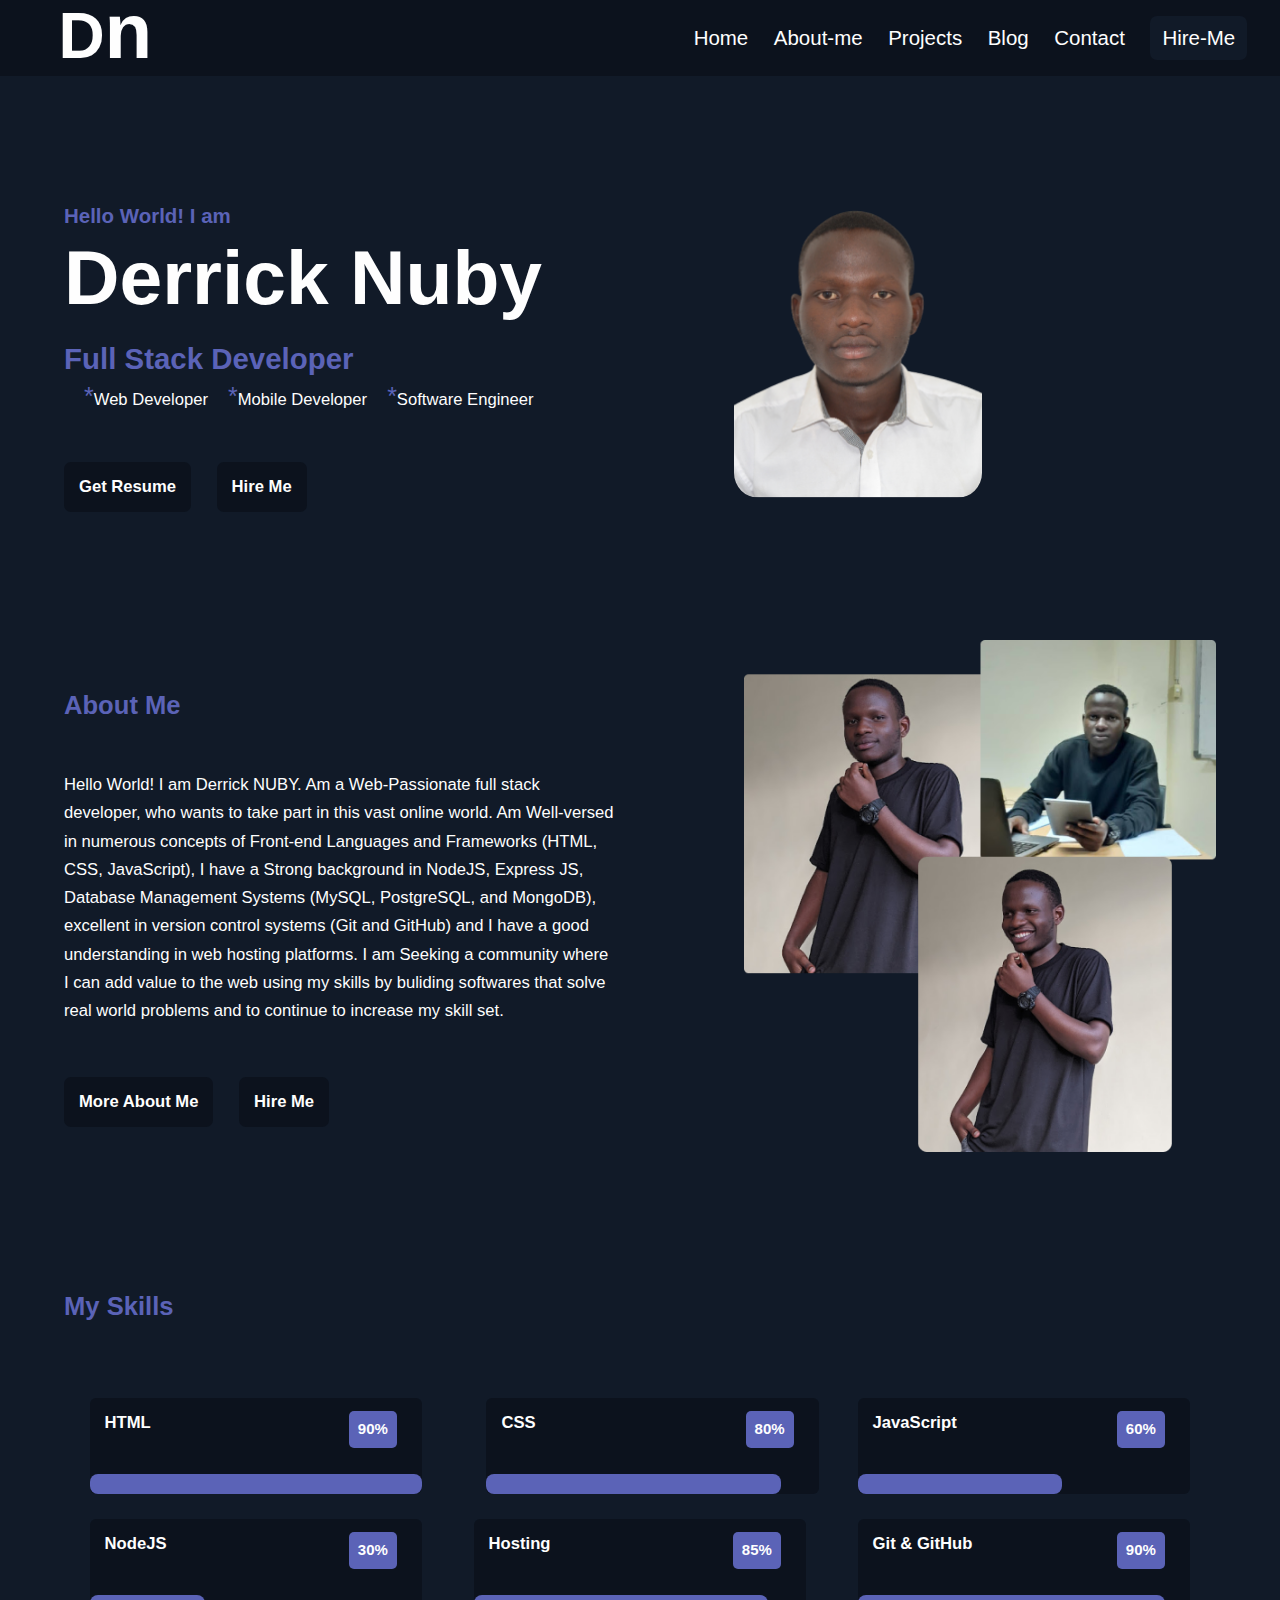
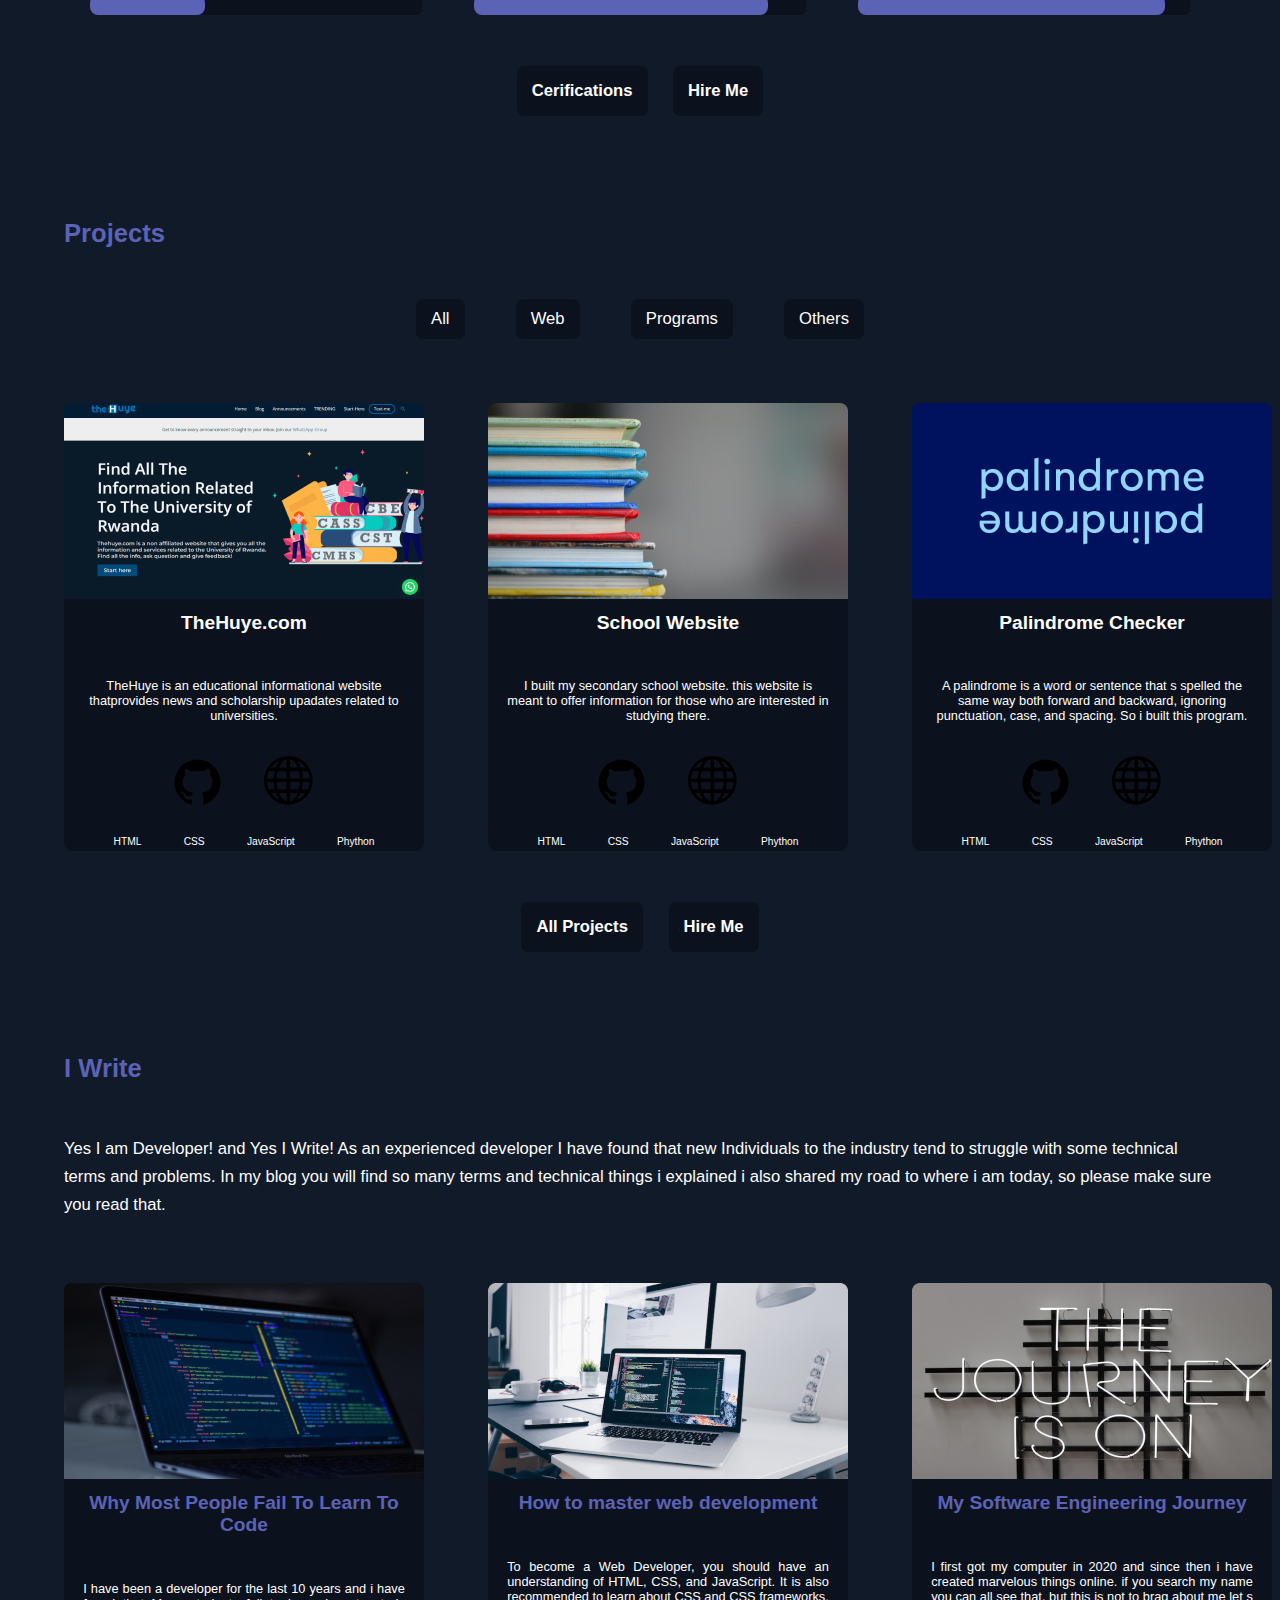
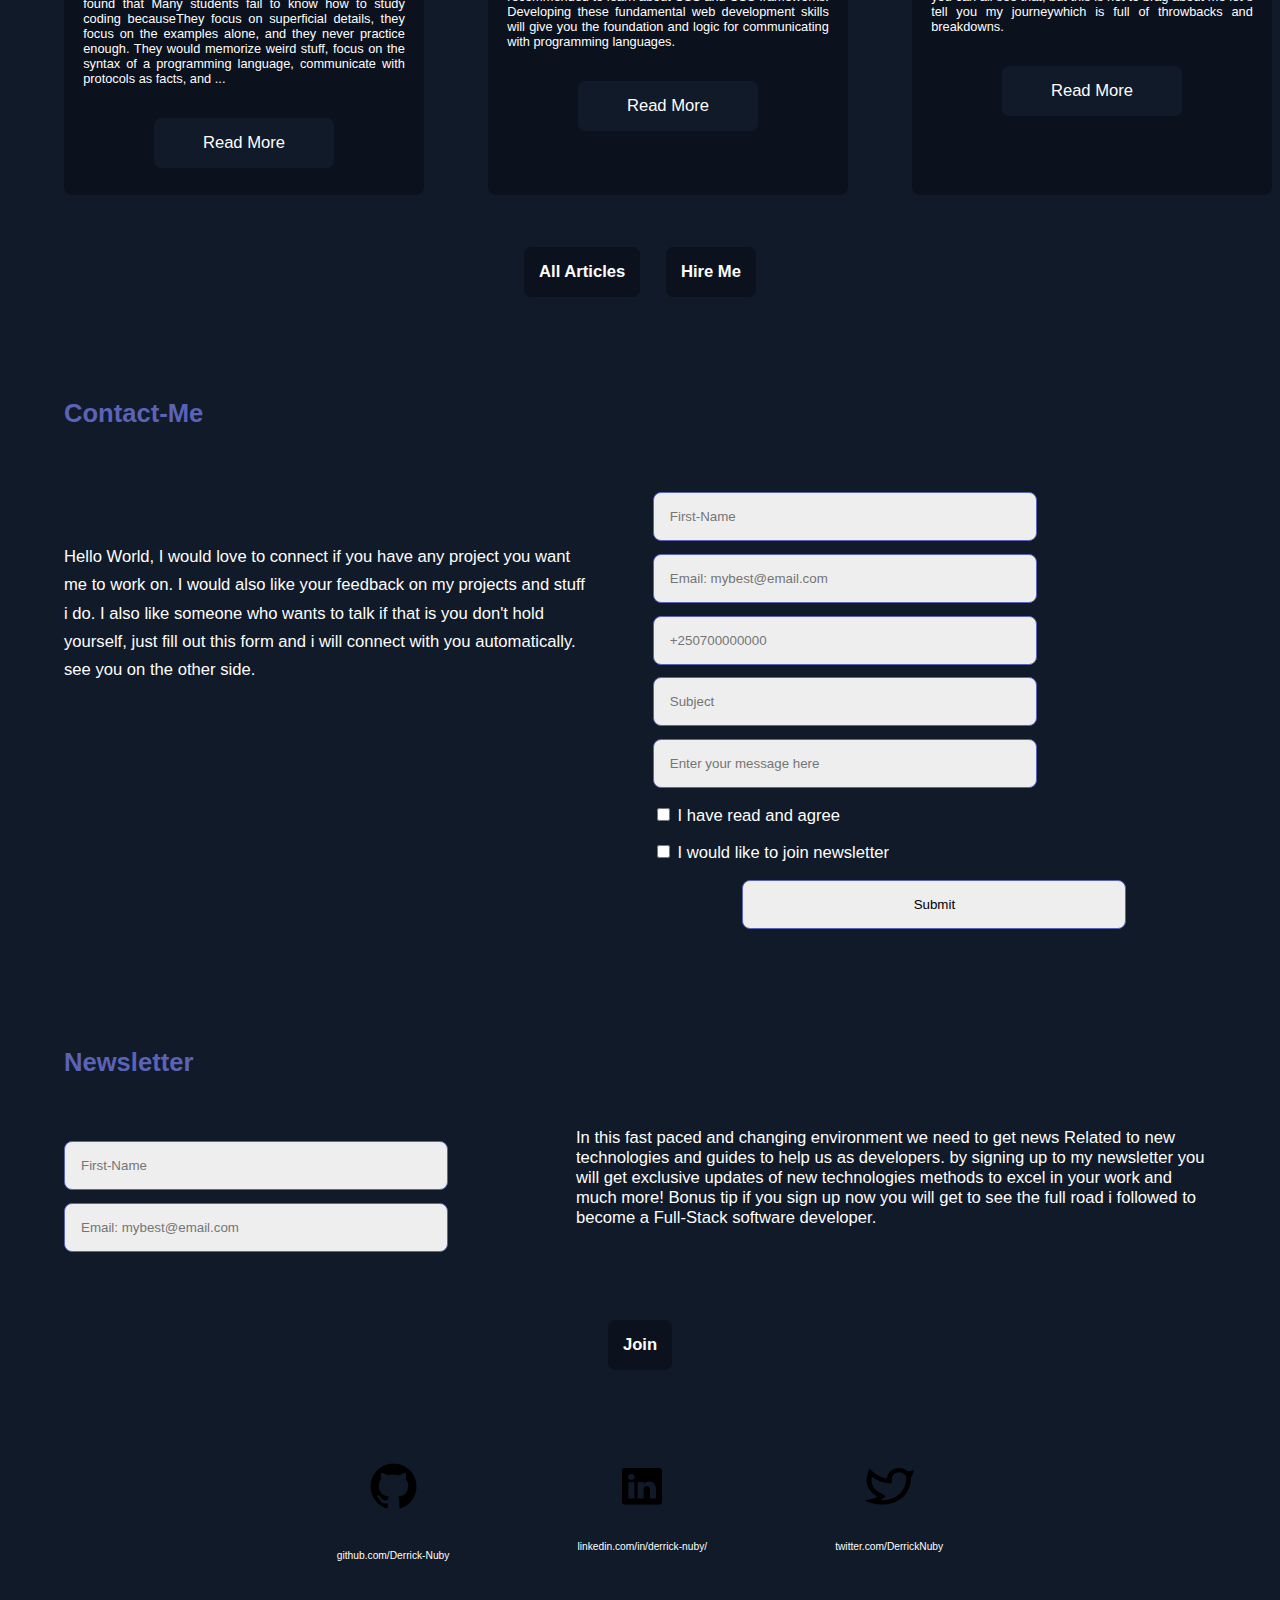
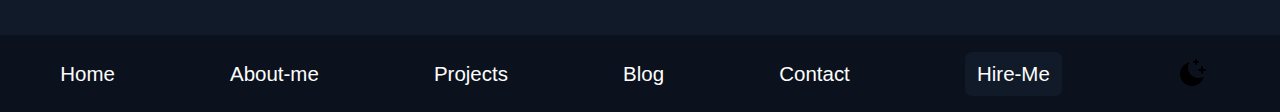
==== index.html @ 9839ddde "added and modified contact page" ====
<html lang="en">
<head>
    <meta charset="UTF-8">
    <meta http-equiv="X-UA-Compatible" content="IE=edge">
    <meta name="viewport" content="width=device-width, initial-scale=1.0">
    <title>Derrick Nuby IRADUKUNDA Full-Stack Engineer In Rwanda</title>
    <link rel="stylesheet" href="./style.css">
</head>
<body>
    <div class="header">
        <a href="./index.html">
        <div class="logo"> D<span id="n">n</span></div>
        </a>
        <div class="menu">
            <a href="./index.html">
                <div class="menu_item1"> Home </div>
            </a>
            <a href="./pages/about-me.html">
                <div class="menu_item2"> About-me </div>
            </a>
            <a href="./pages/projects.html">
                <div class="menu_item3"> Projects </div>
            </a>
            <a href="./pages/blog.html">
                <div class="menu_item4"> Blog </div>
            </a>
            <a href="./pages/contact.html">
                <div class="menu_item5"> Contact</div>
            </a>
            <a href="./pages/hire-me.html">
                <div class="menu_item6"> Hire-Me</div>
            </a>
        </div>
    </div>

    <div class="main">

        <div class="section1">
            <div class="left">
                <div class="hello"> Hello World! I am</div>
                <div class="name">Derrick Nuby</div>
                <div class="work">Full Stack Developer</div>
                <div class="tasks"><span>*</span>Web Developer<span>*</span>Mobile Developer<span>*</span>Software Engineer</div>
                <div class="btns">
                <a href="./pdf/IRADUKUNDA_DERRICK_RESUME.pdf" TARGET="_blank" rel="noreferrer noopener">
                <div class="button">Get Resume </div>
                </a>
                <div class="button"><a href="./pages/hire-me.html">Hire Me</a> </div>
                </div>

            </div>

            <div class="right">

                <img src="images/Derrick-Nuby-Picture.png" alt="Derrick's Photo">

            </div>
        </div>

        <div class="section2">
            <div class="left1">

                <div class="title">
                    About Me
                </div>

                <div class="normal_text">
                    Hello World! I am Derrick NUBY. Am a Web-Passionate full stack
                    developer, who wants to take part in this vast online world. Am
                    Well-versed in numerous concepts of Front-end Languages and
                    Frameworks (HTML, CSS, JavaScript), I have a Strong
                    background in NodeJS, Express JS, Database Management
                    Systems (MySQL, PostgreSQL, and MongoDB), excellent in
                    version control systems (Git and GitHub) and I have a good
                    understanding in web hosting platforms. I am Seeking a
                    community where I can add value to the web using my skills by
                    buliding softwares that solve real world problems and to
                    continue to increase my skill set.
                </div>

                <div class="btns">
                    <a href="./pages/about-me.html">
                    <div class="button">More About Me </div>
                    </a>
                    <div class="button"><a href="./pages/hire-me.html">Hire Me</a> </div>
                </div>

            </div>

            <div class="right1">

                <img src="./images/About-Me-Photos.png" alt="Derrick NUBY photos">

            </div>
        </div>

        <div class="section3">
            <div class="title">
                My Skills
            </div>
            <div class="all_skills">
                <div class="frow">

                <div class="inside html_skill">
                    <div class="skill ">
                        <div class="text">HTML</div>
                        <div class="percent">90%</div>
                        
                    </div>
                    <hr>
                </div>

                <div class= "inside css_skill">
                    <div class="skill">
                        <div class="text">CSS</div>
                        <div class="percent">80%</div>
                        
                    </div>
                    <hr>
                </div>

                <div class="inside JS_skill">
                    <div class="skill">
                        <div class="text">JavaScript</div>
                        <div class="percent">60%</div>
                        
                    </div>
                    <hr>
                </div>
                    
                </div>

                <div class="srow">
                    <div class="inside Node_skill">
                    <div class="skill">
                        <div class="text">NodeJS</div>
                        <div class="percent">30%</div>
                        
                    </div>
                    <hr>
                </div>

                <div class="inside hosting_skill">
                    <div class="skill">
                        <div class="text">Hosting</div>
                        <div class="percent">85%</div>
                        
                    </div>
                    <hr>
                </div>

                <div class="inside git_skills">
                    <div class="skill">
                        <div class="text">Git & GitHub</div>
                        <div class="percent">90%</div>
                        
                    </div>
                    <hr>
                </div>
                    
                </div>
            <div class="btns">
                    <div class="button">Cerifications</div>
                    <div class="button"><a href="./pages/hire-me.html">Hire Me</a></div>
            </div>
            </div>
        </div>

        <div class="section4">
            <div class="title">
                Projects
            </div>
            <div class="pclassifications">
                <div class="ptclassifications1 ptitem">All</div>
                <div class="ptclassifications2 ptitem">Web</div>
                <div class="ptclassifications3 ptitem">Programs</div>
                <div class="ptclassifications4 ptitem">Others</div>
            </div>

            <div class="all">
            <div class="proj1 project_descr">
                <div class="image">
                    <img src="./images/Thehuye-project-image.png" alt="why_most_people_fail_to_learn_coding">
                </div>
                <div class="title2">TheHuye.com</div>
                <p>TheHuye is an educational informational website thatprovides news and scholarship upadates related to universities.</p>
                <!-- <div class="btns2">
                    <div class="button2">Read More</div>
                </div> -->

                <div class="all_icons">
                    <div class="icon_image">
                        <a href="https://github.com/Derrick-Nuby" TARGET="_blank" rel="noreferrer noopener">
                        <img src="./images/mdi_github.png" alt=""></a>
                    </div>
                    <div class="icon_image">
                        <a href="https://thehuye.com" TARGET="_blank" rel="noreferrer noopener">
                        <img src="./images/dashicons_admin-site-alt3.png" alt=""></a>
                    </div>
                </div>

                <div class="small_text">
                    <div class="txt_">HTML</div>
                    <div class="txt_">CSS</div>
                    <div class="txt_">JavaScript</div>
                    <div class="txt_">Phython</div>
                </div>
            </div>
            <div class="proj2 project_descr">
                <div class="image">
                    <img src="./images/school-website-project-image.png" alt="how_to_master_web">
                </div>
                <div class="title2">School Website</div>
                <p>I built my secondary school website. this website is meant to offer information for those who are interested in studying there.</p>
                <!-- <div class="btns2">
                    <div class="button2">Read More</div>
                </div> -->

                <div class="all_icons">
                    <div class="icon_image">
                        <a href="https://github.com/Derrick-Nuby" TARGET="_blank" rel="noreferrer noopener">
                            <img src="./images/mdi_github.png" alt=""></a>
                    </div>
                    <div class="icon_image">
                        <a href="#" TARGET="_blank" rel="noreferrer noopener">
                        <img src="./images/dashicons_admin-site-alt3.png" alt=""></a>
                    </div>
                </div>

                <div class="small_text">
                    <div class="txt_">HTML</div>
                    <div class="txt_">CSS</div>
                    <div class="txt_">JavaScript</div>
                    <div class="txt_">Phython</div>
                </div>
            </div>
            <div class="proj3 project_descr">
                <div class="image">
                    <img src="./images/palindrome-checker-project-image.png" alt="images/my_software_eng_journey">
                </div>
                <div class="title2">Palindrome Checker</div>
                <p>A palindrome is a word or sentence that s spelled the same way both forward and backward, ignoring punctuation, case, and spacing. So i built this program.</p>
                <!-- <div class="btns2">
                    <div class="button2">Read More</div>
                </div> -->

                <div class="all_icons">
                    <div class="icon_image">
                        <a href="https://github.com/Derrick-Nuby" TARGET="_blank" rel="noreferrer noopener">
                            <img src="./images/mdi_github.png" alt=""></a>
                    </div>
                    <div class="icon_image">
                        <img src="./images/dashicons_admin-site-alt3.png" alt="">
                    </div>
                </div>

                <div class="small_text">
                    <div class="txt_">HTML</div>
                    <div class="txt_">CSS</div>
                    <div class="txt_">JavaScript</div>
                    <div class="txt_">Phython</div>
                </div>
            </div>
            
        </div>
        <div class="btns btncent">
            <a href="./pages/projects.html">
            <div class="button">All Projects</div>
            </a>
            <div class="button"><a href="./pages/hire-me.html">Hire Me</a> </div>
        </div>
        </div>

        <div class="section5">
            <div class="title"> I Write</div>
            <div class="normal_text">
                Yes I am Developer! and Yes I Write! As an experienced developer I have found that new Individuals to the industry tend to struggle with some technical terms and problems. In my blog you will find so many terms and technical things i explained i also shared my road to where i am today, so please make sure you read that.
            </div>

            <div class="all_blogs">
                <div class="blog1 blog_descr">
                    <div class="image">
                        <img src="./images/why_most_people_fail_to_learn_coding.png" alt="why_most_people_fail_to_learn_coding">
                    </div>
                    <div class="title3">Why Most People Fail To Learn To Code</div>
                    <p>I have been a developer for the last 10 years and i have found that Many students fail to know how to study coding becauseThey focus on superficial details, they focus on the examples alone, and they never practice enough. They would memorize weird stuff, focus on the syntax of a programming language, communicate with protocols as facts, and ...</p>
                    <div class="btns2">
                        <div class="button2">Read More</div>
                    </div>
                     
                </div>
                <div class="blog2 blog_descr">
                    <div class="image">
                        <img src="./images/how_to_master_web.png" alt="how_to_master_web">
                    </div>
                    <div class="title3">How to master web development</div>
                    <p>To become a Web Developer, you should have an understanding of HTML, CSS, and JavaScript. It is also recommended to learn about CSS and CSS frameworks. Developing these fundamental web development skills will give you the foundation and logic for communicating with programming languages.</p>
                    <div class="btns2">
                        <div class="button2">Read More</div>
                    </div>
                </div>
                <div class="blog3 blog_descr">
                    <div class="image">
                        <img src="./images/my_software_eng_journey.png" alt="images/my_software_eng_journey">
                    </div>
                    <div class="title3">My Software Engineering Journey</div>
                    <p>I first got my computer in 2020 and since then i have created marvelous things online. if you search my name you can all see that, but this is not to brag about me let s tell you my journeywhich is full of throwbacks and breakdowns.</p>
                    <div class="btns2">
                        <div class="button2">Read More</div>
                    </div>
                </div>
        </div>

        <div class="btns btncent">
            <a href="./pages/blog.html">
            <div class="button">All Articles</div>
            </a>
            <div class="button"><a href="./pages/hire-me.html">Hire Me</a> </div>
        </div>

        </div>
        <div class="section6">
            <div class="title">
                Contact-Me
            </div>

            <div class="sec6">

                <div class="left6">

                    <div class="normal_text but_down">
                        Hello World, I would love to connect if you have any project you want me to work on. I would also like your feedback on my projects and stuff i do. I also like someone who wants to talk if that is you don't hold yourself, just fill out this form and i will connect with you automatically.
                        see you on the other side.
                    </div>

                </div>
                
                <div class="right6">
                    <div class="form2">
                        <form action="" class="this_form">
                            <input type="text" class="ftem" placeholder="First-Name">
                            <input type="email" class="ftem" placeholder="Email: mybest@email.com">
                            <input type="number" class="ftem" placeholder="+250700000000">
                            <input type="text" class="ftem" placeholder="Subject">
                            <input type="text" class="ftem text_feed" placeholder="Enter your message here">
                            <p><input type="checkbox" class="fltem"> I have read and agree</p>
                            <p><input type="checkbox" name="" class="fltem"> I would like to join newsletter</p>
                            <input type="submit" class="sub_butt button2">
                        </form>
                    </div>

                </div>
            </div>
        </div>

        <div class="section7">
            <div class="title">
                Newsletter
            </div>

            <div class="sec7flex">
                <div class="left7">

                    <div class="form2">
                        <form action="" class="this_form">
                            <input type="text" class="ftem" placeholder="First-Name">
                            <input type="email" class="ftem" placeholder="Email: mybest@email.com">
                        </form>
                    </div>

                </div>

                <div class="right7">
                    <div class="normal">
                        In this fast paced and changing environment we need to get news Related to new technologies and guides to help us as developers. by signing up to my newsletter you will get exclusive updates of new technologies methods to excel in your work and much more! Bonus tip if you sign up now you will get to see the full road i followed to become a Full-Stack software developer.
                    </div>
                </div>
                </div>
            <div class="btns btncent">
                    <div class="button">Join</div>
            </div>
        </div>

        <div class="section8">
            <div class="follow_me">
                <div class="follow_1 par">
                    <a href="https://github.com/Derrick-Nuby" TARGET="_blank" rel="noreferrer noopener">
                    <img src="./images/mdi_github.png" alt="">
                    <p class="small_text">github.com/Derrick-Nuby</p>
                    </a>
                </div>
                <div class="follow_2 par">
                    <a href="https://www.linkedin.com/in/derrick-nuby" TARGET="_blank" rel="noreferrer noopener">
                    <img src="./images/Vector.png" alt="">
                    <p class="small_text">linkedin.com/in/derrick-nuby/</p>
                </a>
                </div>
                <div class="follow_3 par">
                    <a href="https://twitter.com/derricknuby" TARGET="_blank" rel="noreferrer noopener">
                    <img src="./images/Vector (1).png" alt="">
                    <p class="small_text">twitter.com/DerrickNuby</p>
                    </a>
                </div>
            </div>

        </div>
        
    <div class="footer">
        <div class="footer_sec">
            <div class="fmenu">
                <a href="./index.html">
                    <div class="menu_item1"> Home </div>
                </a>
                <a href="./pages/about-me.html">
                    <div class="menu_item2"> About-me </div>
                </a>
                <a href="./pages/projects.html">
                    <div class="menu_item3"> Projects </div>
                </a>
                <a href="./pages/blog.html">
                    <div class="menu_item4"> Blog </div>
                </a>
                <a href="./pages/contact.html">
                    <div class="menu_item5"> Contact</div>
                </a>
                <a href="./pages/hire-me.html">
                    <div class="menu_item6"> Hire-Me</div>
                </a>
                <img src="./images/icons8-moon-and-stars-30.png" alt="" id="icon">
            </div>
        </div>
    </div>
</body>
<script src="app.js"></script>
</html>
---- style.css ----
:root {
	--bgcolor: #111A28;
	--1bgcolor: #0C121D;
    --bheader: #5B63B7;
    --textcolor: #fefefe;
    --formbgcolor: #eeeeee; 
}

@import url('https://fonts.googleapis.com/css2?family=Inter:wght@200;300;400;500;600;700;800;900&display=swap');

body{
    padding: 0px;
    margin: 0px;
    background-color: var(--bgcolor);
    box-sizing: border-box;
    color: var(--textcolor);
    font-size: 1.3vw;
    font-family: 'Inter', sans-serif;
}
/* universal */

a {
    text-decoration: none;
    color: var(--textcolor);
}

.section1, .section2 {
    padding: 5vw 5vw;
    display: flex;
    flex-direction: row;
    gap: 5vw;
}

.section3, .section4, .section5, .section6, .section7 {
    padding: 2vw 5vw;
}

.title {
    color: var(--bheader);
    font-size: 2vw;
    font-weight: 700;
    padding: 4vw 0vw;
}

.btns {
    display: flex;
    flex-direction: row;
    gap: 2vw;
    padding-top: 4vw;
    align-items: center;
}

/* end of universal */

.header {
    background-color: var(--1bgcolor);
    display: flex;
    flex-direction: row;
    justify-content: space-between;
    height: 5.9vw;
    align-items: center;
    padding: 0px 20px;
}

.normal_text {
    line-height: 1.7;
}




.menu {
    display: flex;
    flex-direction: row;
    gap: 2vw;
    font-size: 1.6vw;
    align-items: center;
    padding-right: 1vw;

}


.menu_item1:hover, .menu_item2:hover, .menu_item3:hover, .menu_item4:hover, .menu_item5:hover {
    cursor: pointer;
    font-size: 1.7vw;
    color: var(--bheader);
    transition: 800ms;
}

.menu_item6 {
    background-color: var(--bgcolor);
    padding: 10px 12px;
    border-radius: 7px;
    cursor: pointer;
    
    
}

.menu_item6:hover {
    background-color: var(--bheader);
    color: var(--1bgcolor);
    font-size: 1.7vw;
    transition: 500ms;
}

.logo {
    font-size: 5vw;
    font-weight: 900;
    align-items: center;
    padding-bottom: 1vw;
    padding-left: 3vw;
}

.logo:hover {
    color: var(--bheader);
    cursor: pointer;
    transition: 500ms;
}
.logo > span {
    font-size: 6.1vw;
    align-items: center;
}

/* end of menu */


.left {
    padding-top: 5vw;
}

.hello {
    color: var(--bheader);
    font-weight: 600;
    font-size: 1.6vw;
    padding-bottom: 5px;
}

.name {
    font-size: 6vw;
    font-weight: 800;
}

.work {
    color: var(--bheader);
    font-size: 2.3vw;
    font-weight: 800;
    padding-bottom: 6px;
    padding-top: 20px;
}

.tasks {
    font-weight: 500;
}

.tasks > span {
    color: var(--bheader);
    font-size: 25px;
    padding-left: 20px;
}

.button {
        background-color: var(--1bgcolor);
        padding: 15px 15px;
        border-radius: 7px;
        cursor: pointer;
        font-weight: 600;
}

.button:hover {
    background-color: var(--bheader);
    color: var(--1bgcolor);
    font-size: 1.4vw;
    transition: 500ms;
}

/* .right {

} */
.right > img {
    height: 25vw;
    margin-left: 10vw;
    margin-top: 3vw;
    border-radius: 25px;
}

/* Section 2 */

.section2 {
    padding: 5vw 5vw;
    gap: 10vw;
    
}

.right1 > img {
    height: 40vw;
}



.all_skills {
    display: flex;
    flex-direction: column;
    align-items: center;
    font-weight: 700;
}

.frow {
    display: flex;
    flex-direction: row;
    gap: 3vw;
    padding-top: 2vw;
}

.srow {
    display: flex;
    flex-direction: row;
    gap: 4vw;
    padding-top: 2vw;
}
.inside {
    background-color: var(--1bgcolor);
    width: 26vw;
 /* height: 6vw;    */
    border-radius: 6px;
    padding-bottom: 0px;

}
.skill {
    display: flex;
    justify-content: space-between;
    padding-right: 2vw;
    padding-bottom: 0px;
}

.text {
    padding: 15px;
}

.percent {
    border-radius: 5px;
    padding: 0.7vw;
    margin-top: 1vw;
    /* padding-top: 0.7vw;
    padding-left: 0.7vw;
    padding-right: 0.7vw;
    padding-bottom: 0.7vw; */
    background-color: var(--bheader);
    font-size: 15;
}

.inside > hr {
    border: 10px solid var(--bheader);
    border-radius: 8px;
    margin-top: 2vw;
    margin-bottom: 0vw;
}

.html_skill, .git_skills > hr {
    margin-right: 2vw;
}

.css_skill > hr {
    margin-right: 3vw;
}

.JS_skill > hr {
    margin-right: 10vw;
}

.Node_skill > hr {
    margin-right: 17vw;
}

.hosting_skill > hr {
    margin-right: 3vw;
}

.pclassifications {
    display: flex;
    flex-direction: row;
    gap: 4vw;
    justify-content: center;
}

.ptitem {
    background-color: var(--1bgcolor);
    padding: 10px 15px;
    border-radius: 7px;
    cursor: pointer;
}

.project_descr {
    background-color: var(--1bgcolor);
    height: 35vw;
    align-items: center;
    border-radius: 8px;
}

.all {
    display: flex;
    gap: 5vw;
    padding-top: 5vw;
}



.title2 {
    font-weight: 700;
    text-align: center;
    font-size: 1.5vw;
    padding: 1vw;
}

.project_descr > p {
    padding: 1.5vw;
    text-align: center;
    font-size: 1vw;
}

.button2 {
    background-color: var(--bgcolor);
    padding: 15px 15px;
    border-radius: 7px;
    cursor: pointer;
    font-weight: 400;
    /* margin: 0vw 7vw; */
    margin-left: 7vw;
    margin-right: 7vw;
    margin-bottom: 0vw;
    text-align: center;
}

.button2:hover {
    background-color: var(--bheader);
    color: var(--1bgcolor);
    font-size: 1.35vw;
    transition: 500ms;
}

.btncent {
    justify-content: center;
}

.all_icons {
    display: flex;
    align-items: center;
    justify-content: center;
    gap: 3vw;
}

.small_text {
    display: flex;
    gap: 3.3vw;
    padding-top: 2vw;
    justify-content: center;
    font-size: 0.8vw;
}
.all_blogs {
    display: flex;
    gap: 5vw;
    padding-top: 5vw;
}

.blog_descr {
    background-color: var(--1bgcolor);
    height: 40vw;
    align-items: center;
    border-radius: 8px;
}


.title3 {
    font-weight: 700;
    text-align: center;
    font-size: 1.5vw;
    padding: 1vw;
    color: var(--bheader);
}

.blog_descr > p {
    padding: 1.5vw;
    text-align: justify;
    font-size: 1vw;
}

.sec6 {
    display: flex;
    gap: 5vw;
}

/* .this_form {
    display: flex;
    flex-direction: column;
    align-items: flex-start;
} */

.left6 {
    width: 50%;
}

/* .ftem {
    padding-top: 3vw;
} */

.this_form > input {
    display: block;
    /* width: 100%; */
    padding: 1rem;
    width: 30vw;
    /* box-sizing: border-box; */
    border-radius: 8px;
    border: 1px solid var(--bheader);
    outline: none;
    background: var(--formbgcolor);
    align-items: flex-start;
    margin-top: 1vw;
}


.this_form > .fltem {
    float: inline-start;
    
}

.sub_butt {
    width: 2vw;
}

.but_down {
    padding-top: 5vw;
}

.sec7flex {
    display: flex;
    gap: 10vw;
}

.follow_me {
    display: flex;
    gap: 10vw;
    justify-content: center;
    align-items: center;
    padding-top: 5vw;
}

.small_text {
    font-weight: 100;
}

.par {
    text-align: center;
}

.sides:hover {
    background-color: var(--bheader);
    color: var(--1bgcolor);
    font-size: 1.4vw;
    transition: 500ms;
    cursor: pointer;
}

.sides {
    background-color: var(--1bgcolor);
    padding: 3vw;
    margin-top: 2vw;
    border-radius: 0px 6px 6px 0px;
    font-size: 1.7vw;
}

.sidebar {
    width: 20%;
}

.bigpart {
    background-color: var(--1bgcolor);
    border-radius: 5px;
    padding: 3px;
}

.container {
    display: flex;
    gap: 5vw;
    padding-top: 5vw;
    padding-bottom: 10vw;
    padding-right: 5vw;
}

.footer_sec {
    background-color: var(--1bgcolor);
    display: flex;
    flex-direction: row;
    justify-content: center;
    margin-top: 5vw;
    height: 6vw;
    align-items: center;
    /* padding: 0px 20px; */
}

.fmenu_item6 {
    background-color: var(--bgcolor);
    padding: 10px 12px;
    border-radius: 7px;
    cursor: pointer;
    
    
}

.menu_item6:hover {
    background-color: var(--bheader);
    color: var(--1bgcolor);
    font-size: 1.7vw;
    transition: 500ms;
}

.fmenu {
    display: flex;
    flex-direction: row;
    gap: 9vw;
    font-size: 1.6vw;
    align-items: center;
    justify-items: center;
    padding-right: 1vw;

}

#icon {
    width: 30px;
    cursor: pointer;
}

.container {
    width: 50%;
    height: 20vw;
    margin-left: auto;
    margin-right: auto;
    background-color: var(--1bgcolor);
}

.container .form2 {
    margin-left: auto;
    margin-right: auto;
    width: 600px;
}
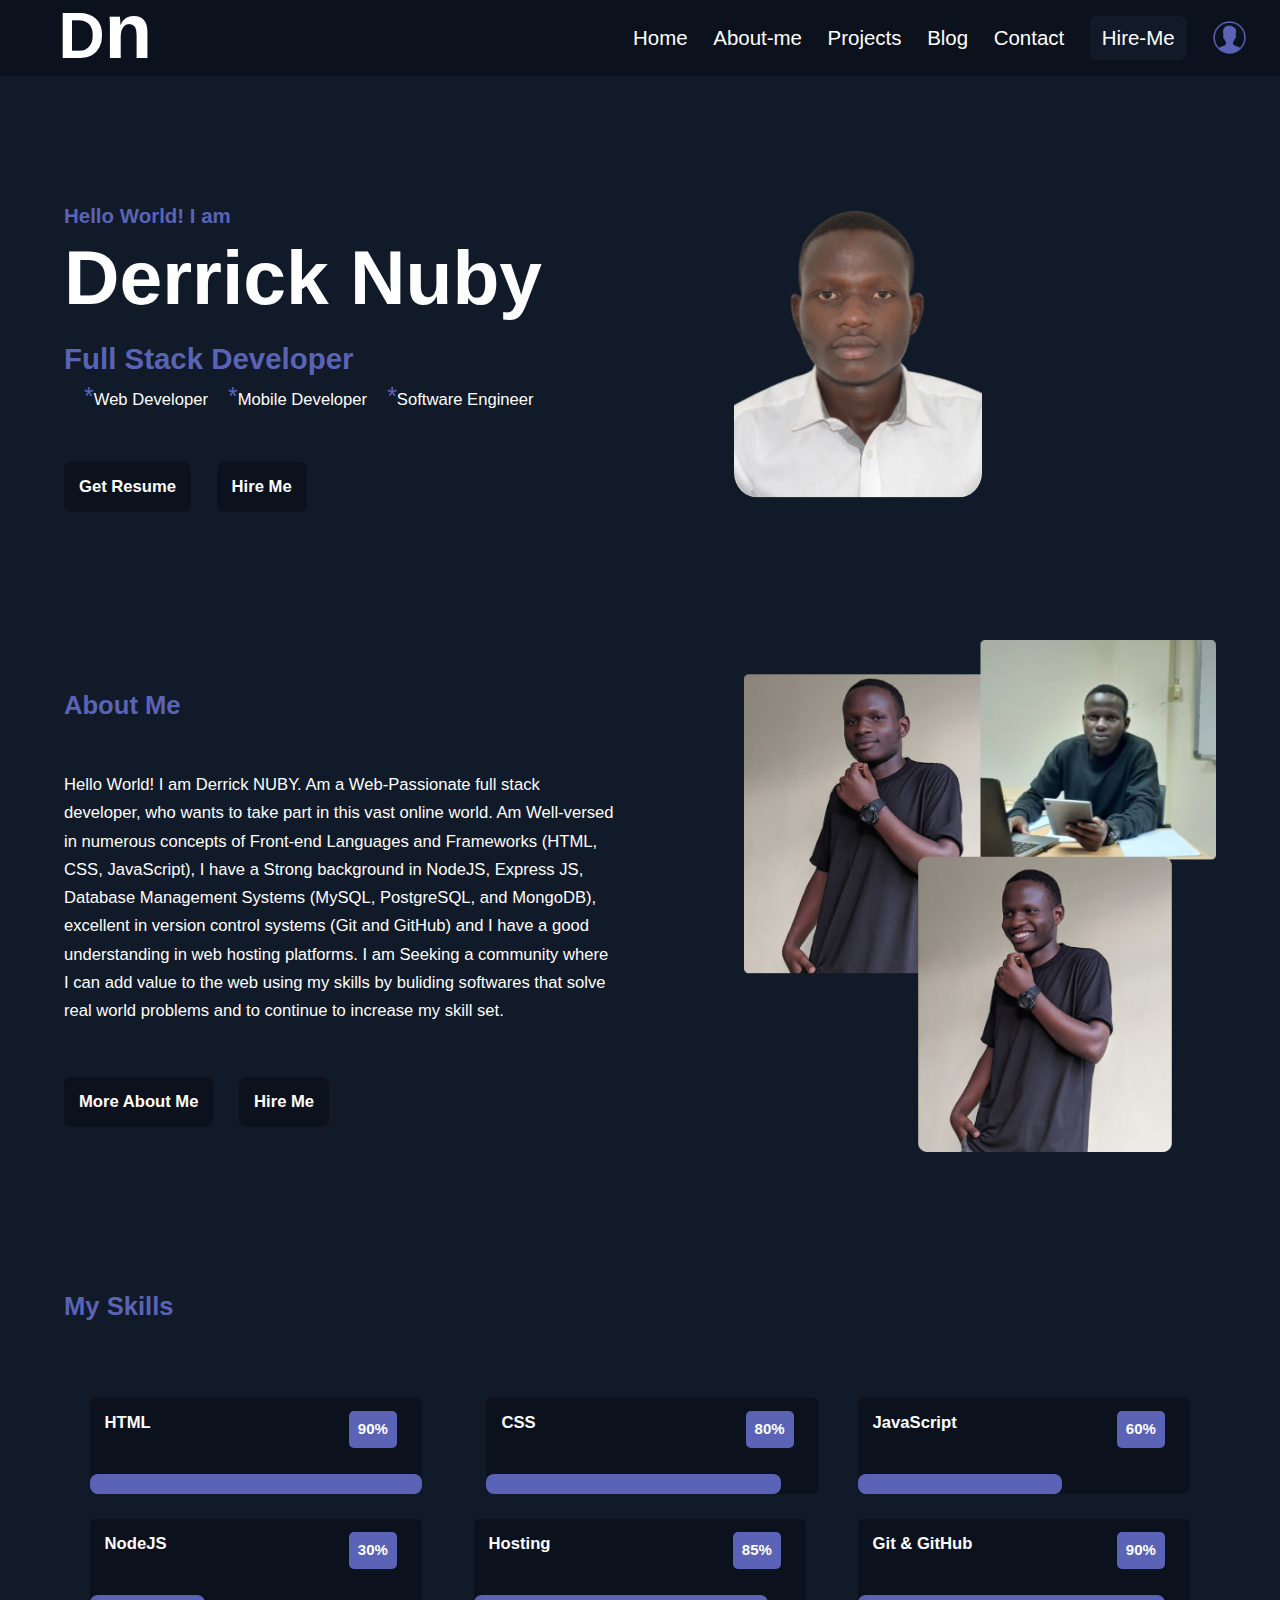
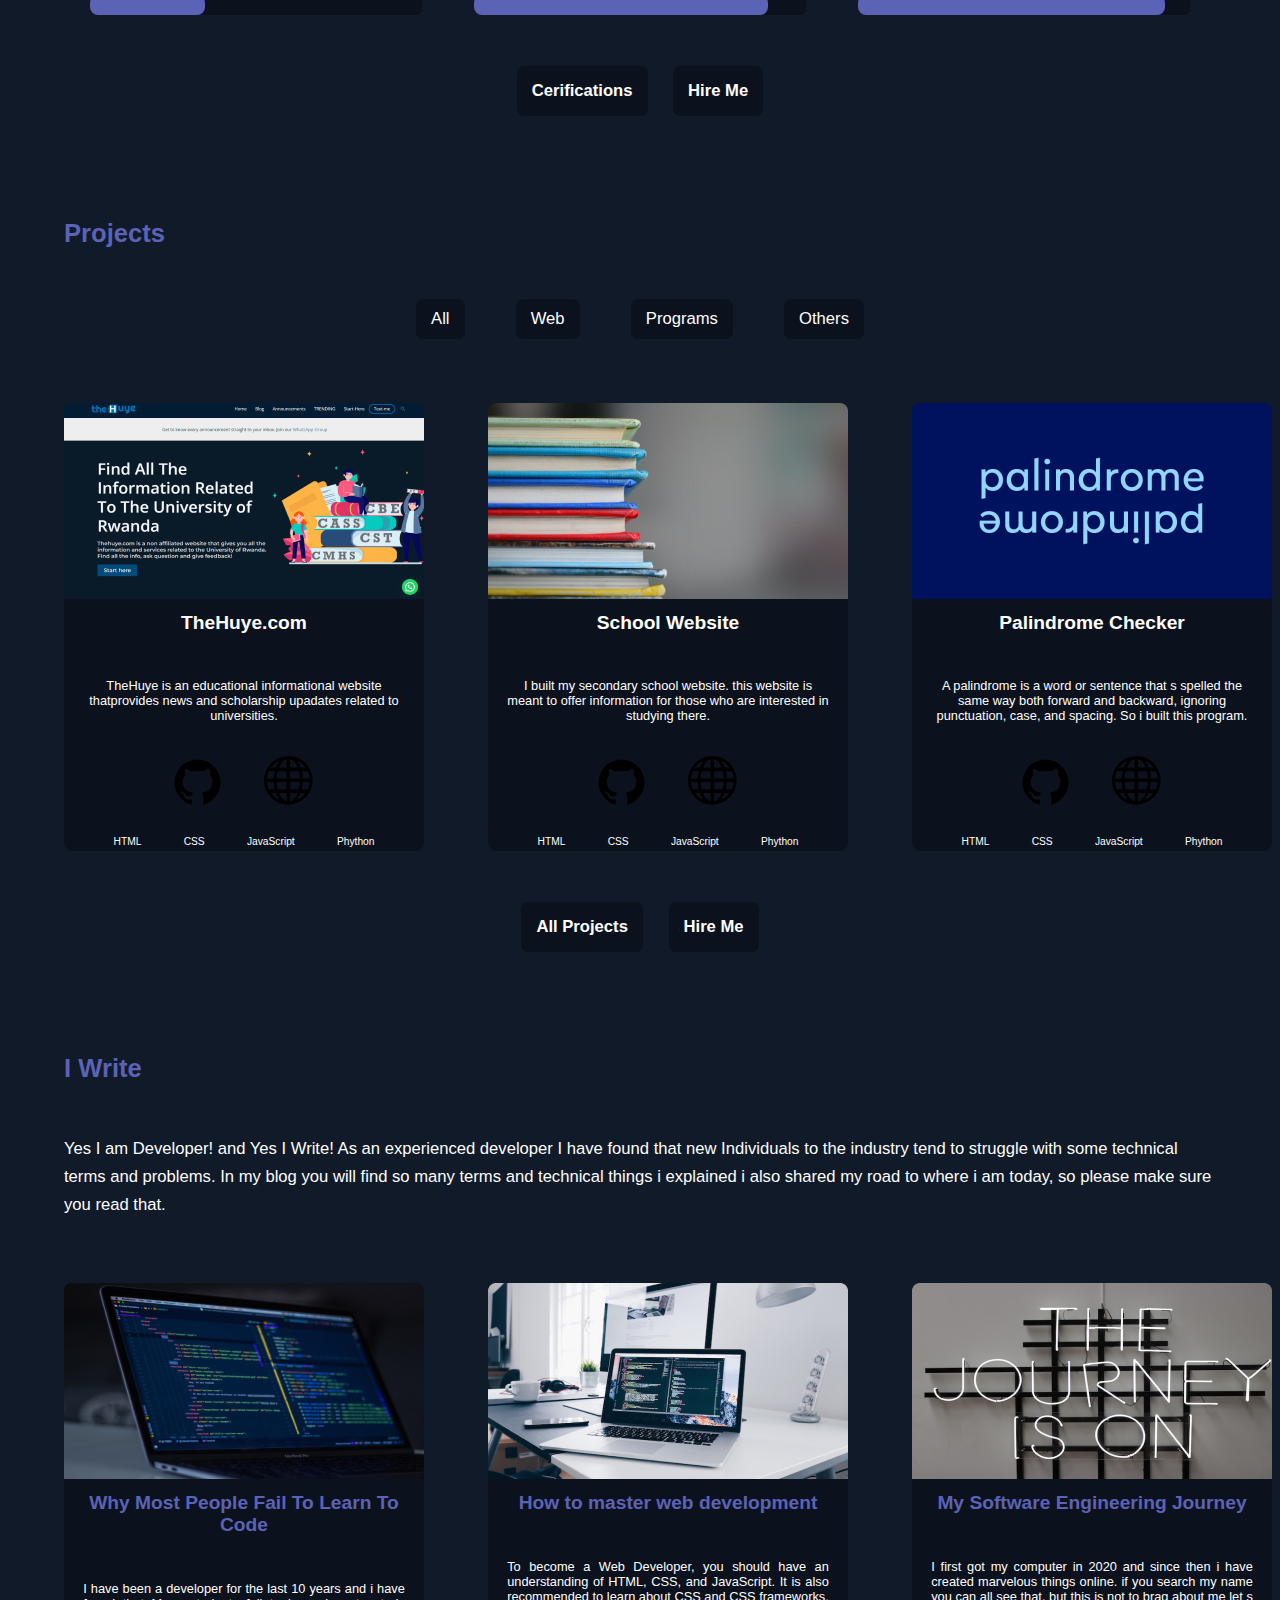
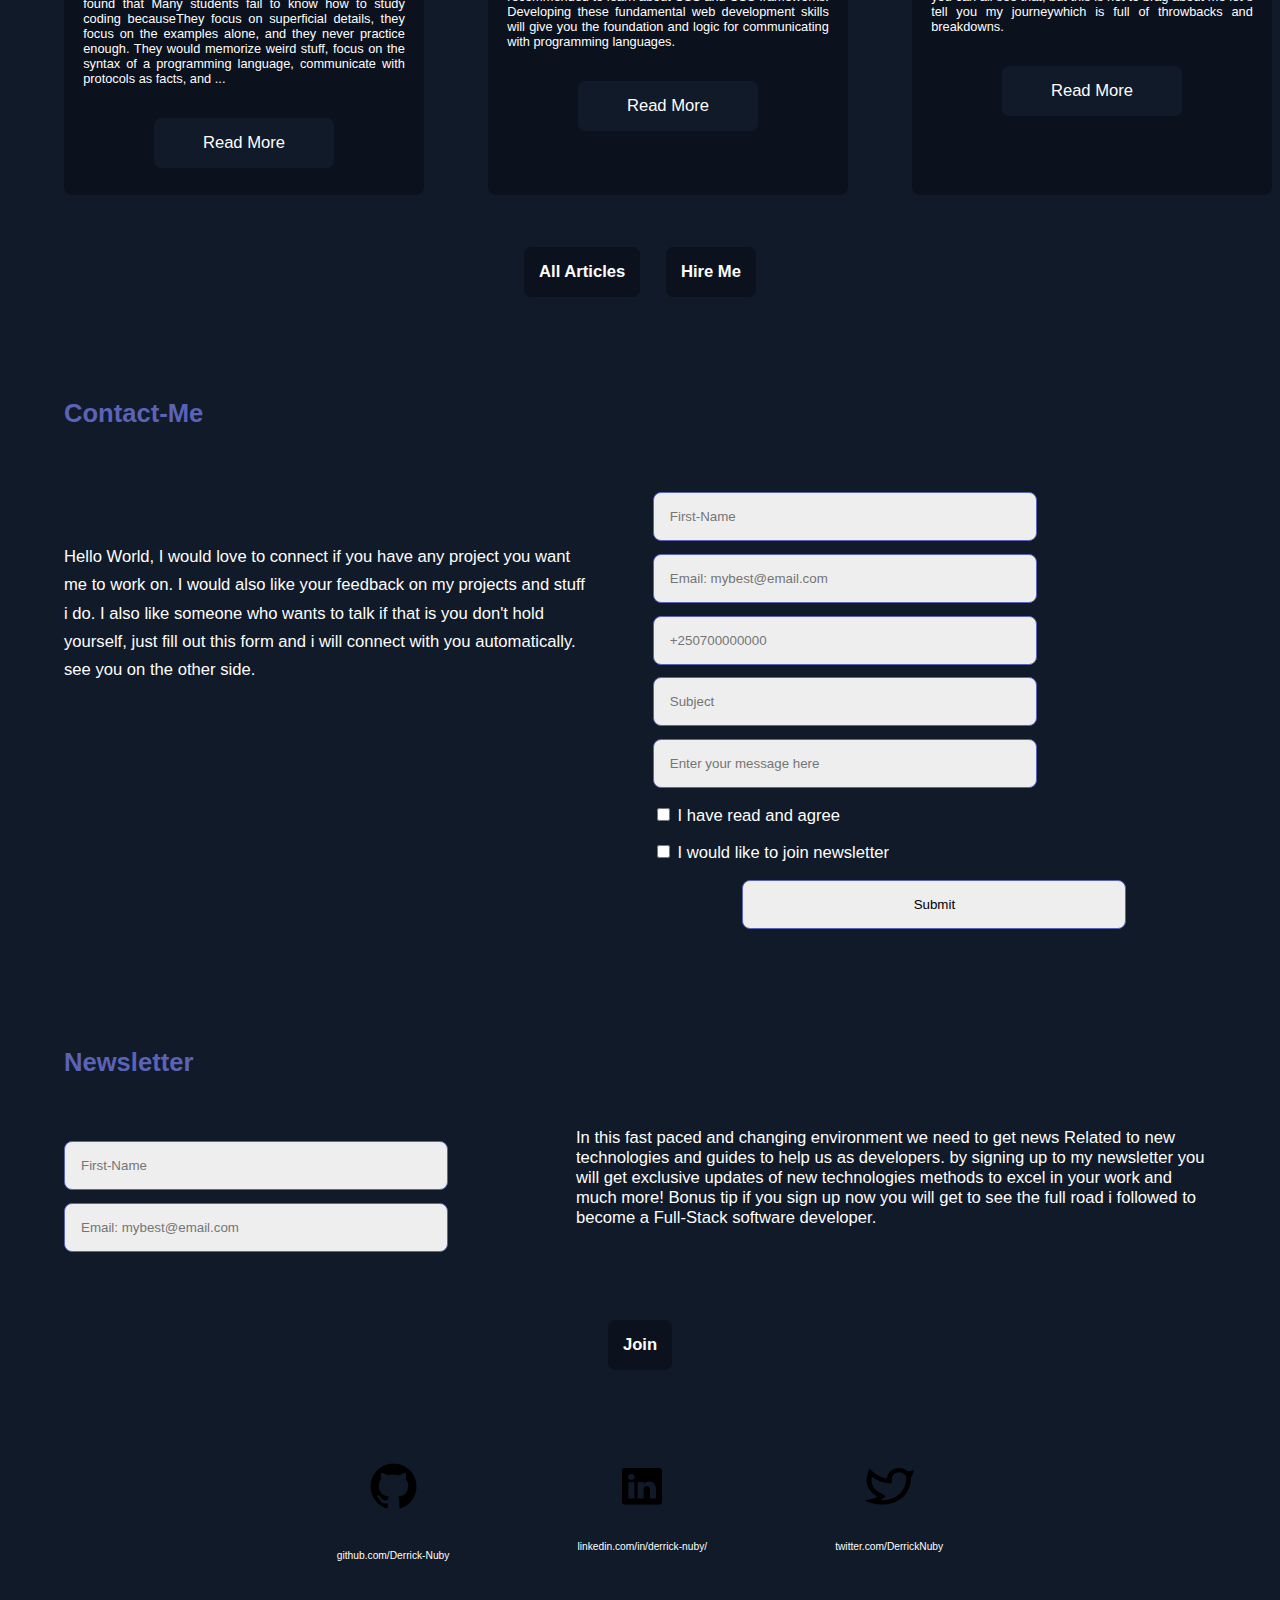
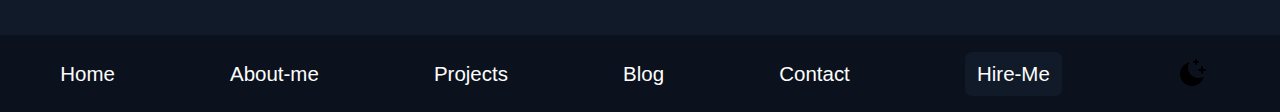
==== commit ae20bcf7: "blog correction" ====
--- a/index.html
+++ b/index.html
@@ -30,6 +30,7 @@
             <a href="./pages/hire-me.html">
                 <div class="menu_item6"> Hire-Me</div>
             </a>
+            <a href="./login.html"><img class="logincon" src="../images/logincon.png" alt=""login></a>
         </div>
     </div>
 
@@ -184,9 +185,7 @@
                 </div>
                 <div class="title2">TheHuye.com</div>
                 <p>TheHuye is an educational informational website thatprovides news and scholarship upadates related to universities.</p>
-                <!-- <div class="btns2">
-                    <div class="button2">Read More</div>
-                </div> -->
+                
 
                 <div class="all_icons">
                     <div class="icon_image">
@@ -212,9 +211,7 @@
                 </div>
                 <div class="title2">School Website</div>
                 <p>I built my secondary school website. this website is meant to offer information for those who are interested in studying there.</p>
-                <!-- <div class="btns2">
-                    <div class="button2">Read More</div>
-                </div> -->
+                
 
                 <div class="all_icons">
                     <div class="icon_image">
@@ -240,9 +237,7 @@
                 </div>
                 <div class="title2">Palindrome Checker</div>
                 <p>A palindrome is a word or sentence that s spelled the same way both forward and backward, ignoring punctuation, case, and spacing. So i built this program.</p>
-                <!-- <div class="btns2">
-                    <div class="button2">Read More</div>
-                </div> -->
+                
 
                 <div class="all_icons">
                     <div class="icon_image">
@@ -285,7 +280,7 @@
                     <div class="title3">Why Most People Fail To Learn To Code</div>
                     <p>I have been a developer for the last 10 years and i have found that Many students fail to know how to study coding becauseThey focus on superficial details, they focus on the examples alone, and they never practice enough. They would memorize weird stuff, focus on the syntax of a programming language, communicate with protocols as facts, and ...</p>
                     <div class="btns2">
-                        <div class="button2">Read More</div>
+                        <div class="button2"><a href="./pages/blogpost.html">Read More</a></div>
                     </div>
                      
                 </div>
@@ -296,7 +291,7 @@
                     <div class="title3">How to master web development</div>
                     <p>To become a Web Developer, you should have an understanding of HTML, CSS, and JavaScript. It is also recommended to learn about CSS and CSS frameworks. Developing these fundamental web development skills will give you the foundation and logic for communicating with programming languages.</p>
                     <div class="btns2">
-                        <div class="button2">Read More</div>
+                        <div class="button2"><a href="./pages/blogpost.html">Read More</a></div>
                     </div>
                 </div>
                 <div class="blog3 blog_descr">
@@ -306,7 +301,7 @@
                     <div class="title3">My Software Engineering Journey</div>
                     <p>I first got my computer in 2020 and since then i have created marvelous things online. if you search my name you can all see that, but this is not to brag about me let s tell you my journeywhich is full of throwbacks and breakdowns.</p>
                     <div class="btns2">
-                        <div class="button2">Read More</div>
+                        <div class="button2"><a href="./pages/blogpost.html">Read More</a></div>
                     </div>
                 </div>
         </div>
--- a/style.css
+++ b/style.css
@@ -120,7 +120,16 @@
     font-size: 6.1vw;
     align-items: center;
 }
-
+.logincon {
+    height: 35px;
+    border-radius: 20px;
+}
+
+.logincon:hover {
+    background-color: #eeeeee;
+    transition: 500ms;
+    height: 33px;
+}
 /* end of menu */
 
 
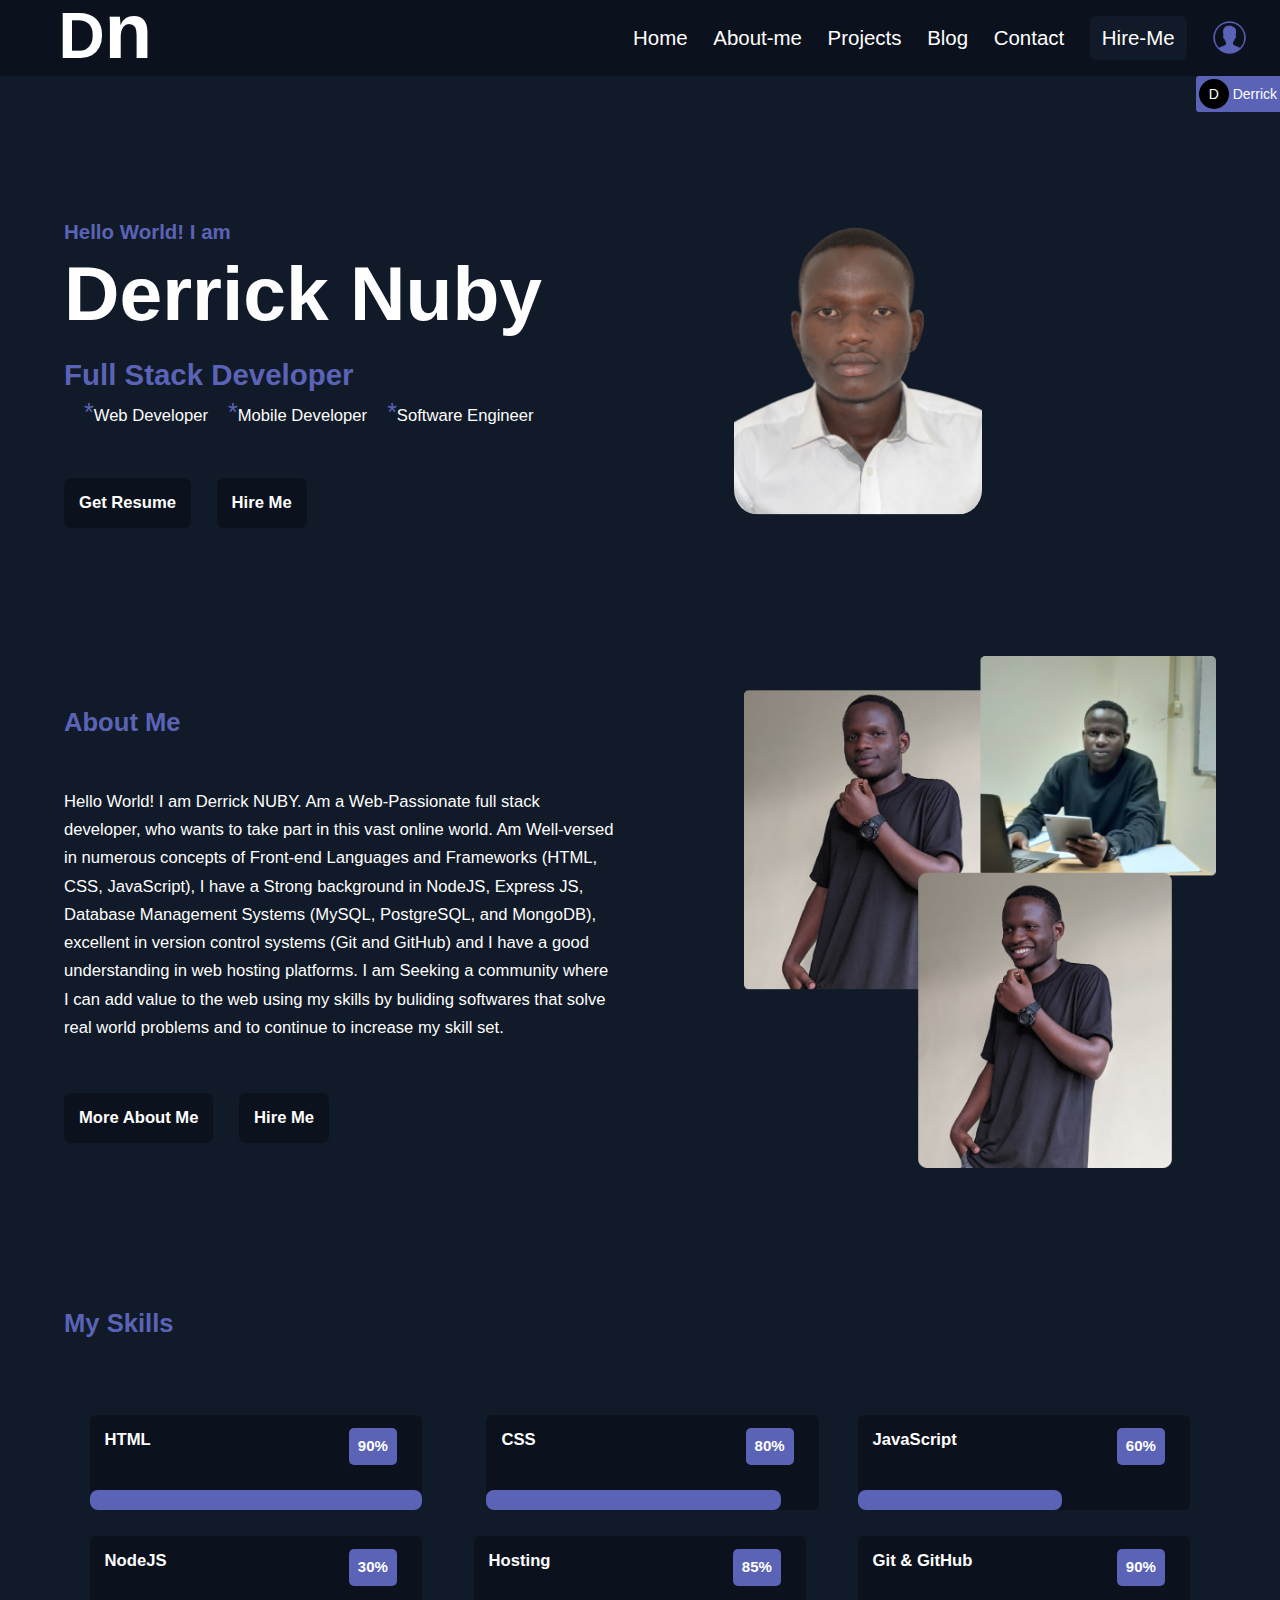
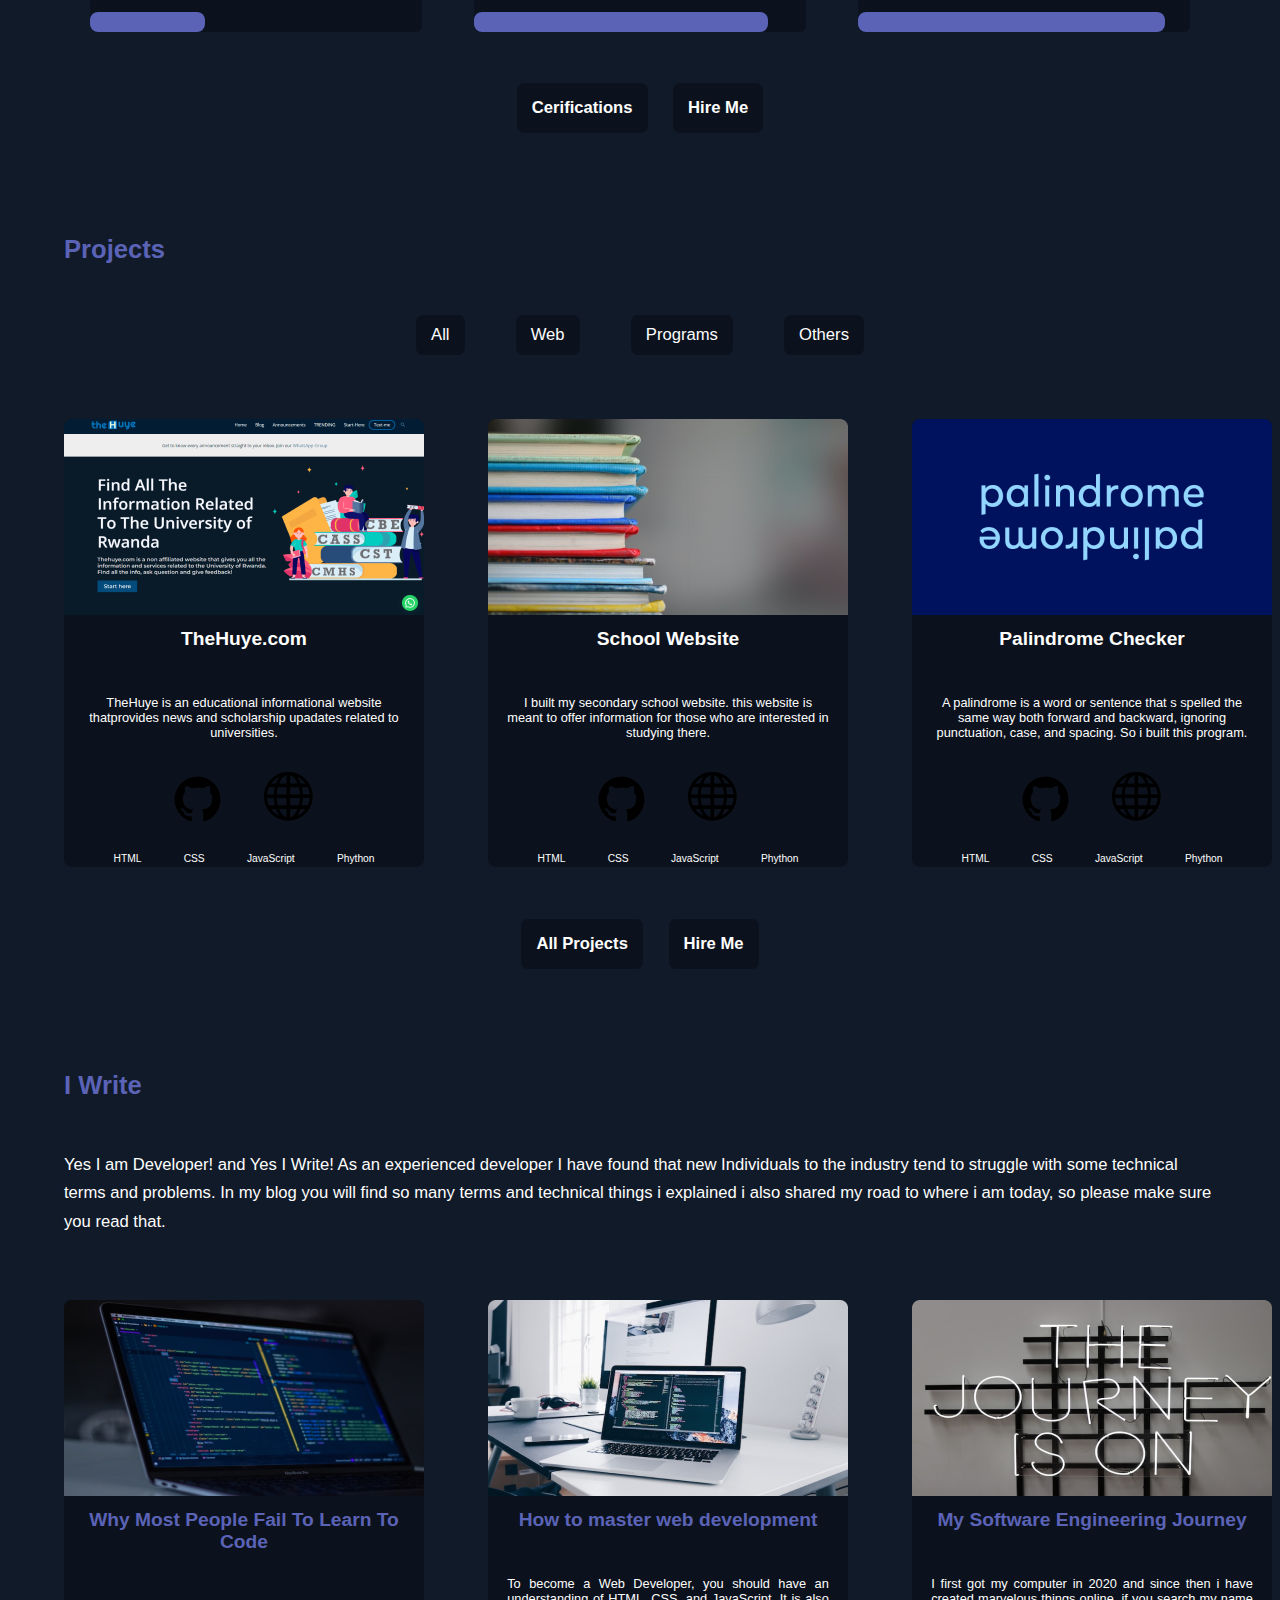
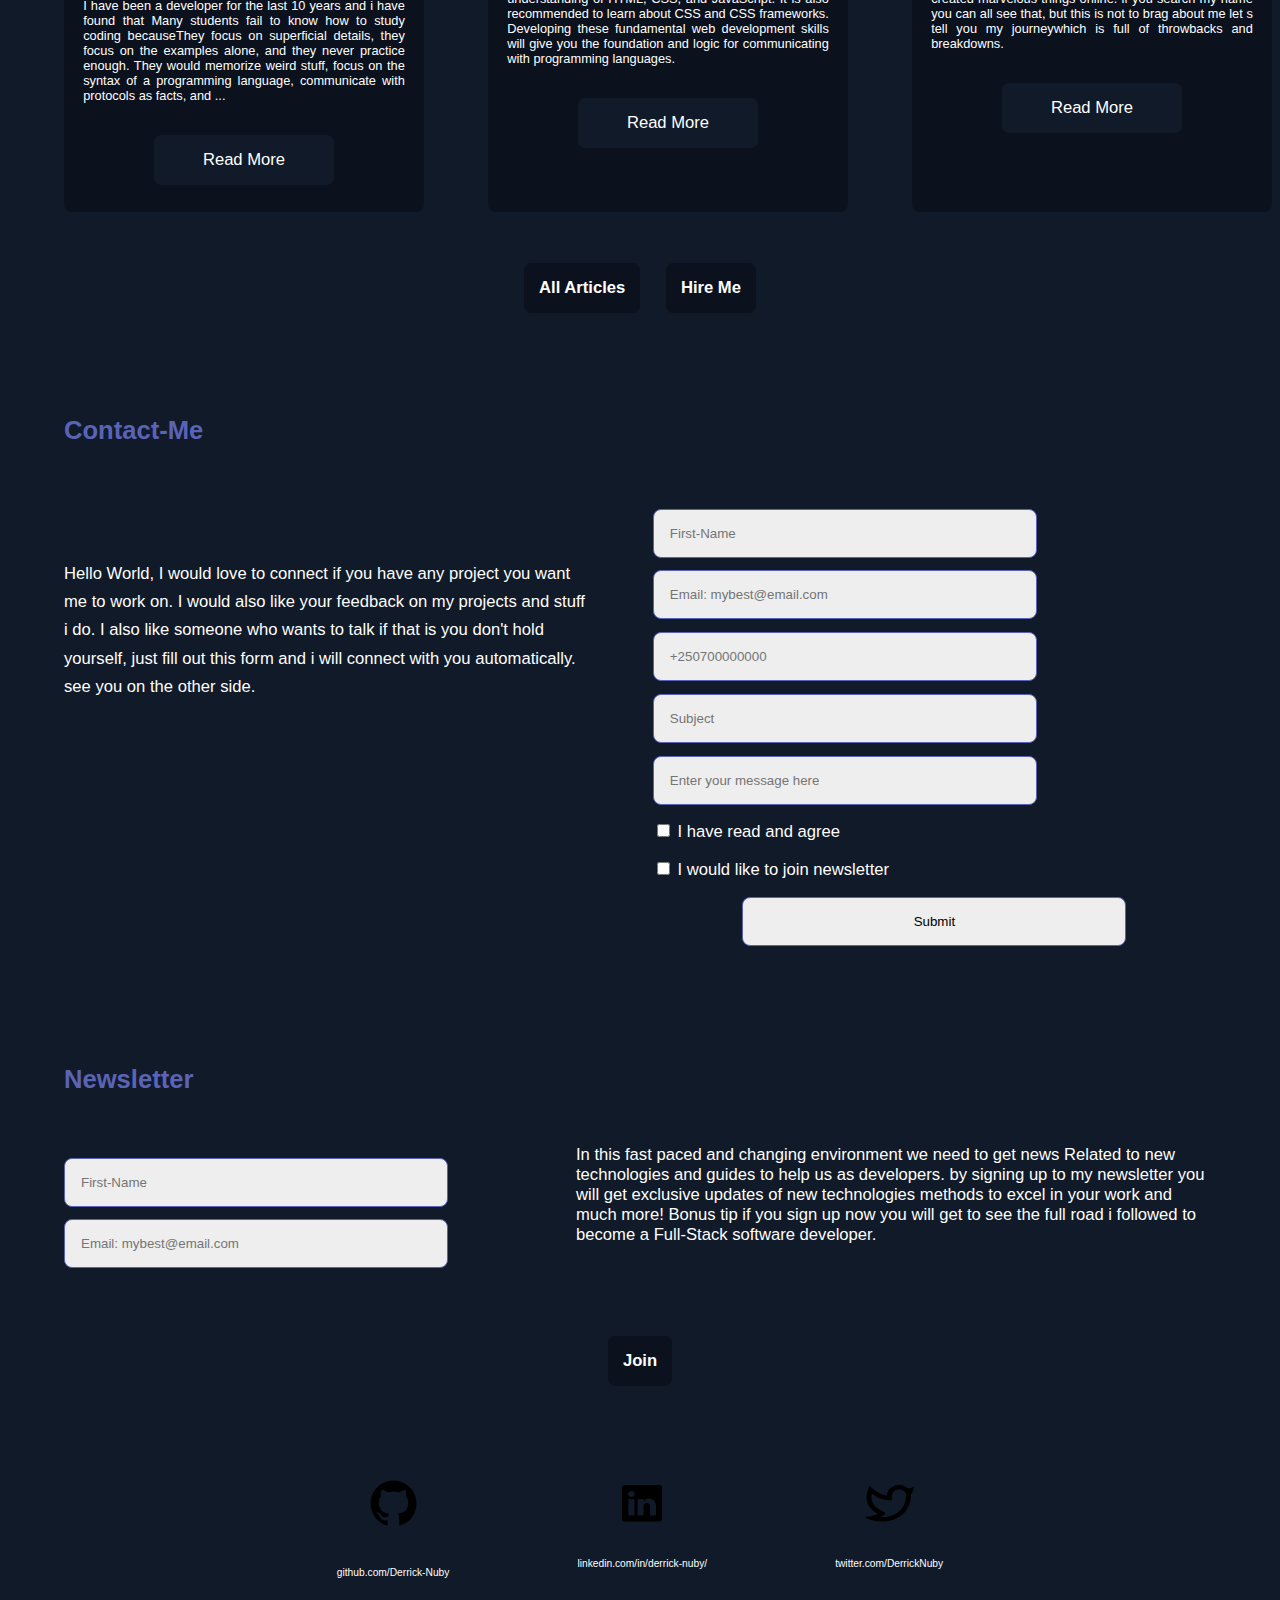
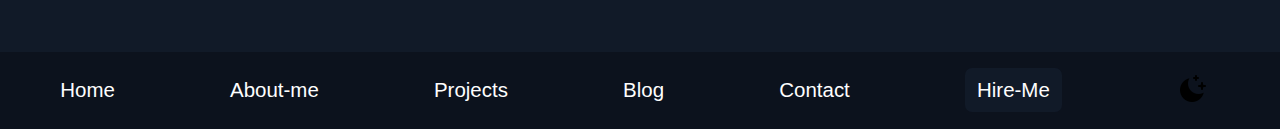
==== commit c18298ff: "errrors" ====
--- a/index.html
+++ b/index.html
@@ -8,7 +8,7 @@
 </head>
 <body>
     <div class="header">
-        <a href="./index.html">
+        <a href="../index.html">
         <div class="logo"> D<span id="n">n</span></div>
         </a>
         <div class="menu">
@@ -30,12 +30,14 @@
             <a href="./pages/hire-me.html">
                 <div class="menu_item6"> Hire-Me</div>
             </a>
-            <a href="./login.html"><img class="logincon" src="../images/logincon.png" alt=""login></a>
+            <a href="./pages/login.html"><img class="logincon" src="./images/logincon.png" alt=""login></a>
+            
+            <div class="logcorner">D</div>
         </div>
     </div>
-
+    <div class="loggedin" id="loggedin"><span class="logoletter">D</span> <span>Derrick</span></div>
+    <p id="adminName"></p>
     <div class="main">
-
         <div class="section1">
             <div class="left">
                 <div class="hello"> Hello World! I am</div>
@@ -90,7 +92,7 @@
 
             <div class="right1">
 
-                <img src="./images/About-Me-Photos.png" alt="Derrick NUBY photos">
+                <img class="imgsec1" src="./images/About-Me-Photos.png" alt="Derrick NUBY photos">
 
             </div>
         </div>
@@ -426,5 +428,9 @@
         </div>
     </div>
 </body>
-<script src="app.js"></script>
+<script>
+    let admin = document.getElementById('adminName');
+     let user = document.cookie; // cookie of logged in user
+     admin.innerText = user.slice(6); // Displaying username
+</script>
 </html>--- a/style.css
+++ b/style.css
@@ -123,6 +123,7 @@
 .logincon {
     height: 35px;
     border-radius: 20px;
+    /* display: none; */
 }
 
 .logincon:hover {
@@ -131,6 +132,54 @@
     height: 33px;
 }
 /* end of menu */
+
+.loggedin {
+    background-color: var(--bheader);
+    padding: 10px 3px;
+    /* display: flex;
+    align-items: center;
+    justify-content: right;
+    padding: 5px;
+    margin: 0px;
+    gap: 5px; */
+    /* text-align: right; */
+    /* width: fit-content; */
+    position: fixed; 
+    right: 0px;
+    border-radius: 3px 0px 0px 3px;
+    font-size: 14px;
+    cursor: pointer;
+}
+
+.logoletter {
+    background-color: black;
+    padding: 7px 10px;
+    border-radius: 500px;
+    /* margin: 7px 0px; */
+}
+
+.logcorner {
+    background-color: var(--bheader);
+    font-size: 14px;
+    cursor: pointer;
+    padding: 11px;
+    border-radius: 500px;
+    border: 3px solid;
+    line-height: 10px;
+    margin: 0px;
+    display: none;
+}
+
+.logcorner:hover {
+    background-color: var(--1bgcolor);
+    font-size: 20px;
+    color: var(--bheader);
+    transition: 200ms;
+    border-color: var(--bheader);
+    font-weight: bolder2;
+    line-height: 14px;
+}
+
 
 
 .left {
@@ -549,4 +598,89 @@
     margin-left: auto;
     margin-right: auto;
     width: 600px;
-}+}
+
+
+@media (max-width: 480px) {
+    .menu {
+        display: none;
+    }
+    .logo {
+        
+    }
+    .header {
+        display: flex;
+        align-items: center;
+        justify-content: center;
+    }
+    .section1 {
+        display: flex;
+        flex-direction: column-reverse;
+        align-items: center;
+        justify-content: center;
+    }
+    .left {
+        /* align-items: center;
+        /* width: 100vw; */
+        /* margin-left: auto;
+        margin-right: auto; */
+        display: flex;
+        flex-direction: column;
+        justify-content: center;
+        align-items: center;
+        width: 100vw;
+    }
+    .section1, .section2 {
+        padding: 5vw 5vw;
+        display: flex;
+        flex-direction: column-reverse;
+        align-items: center;
+        text-align: center;
+        justify-content: center;
+    }
+
+    .right1 {
+        display: none;
+        background-image: url(./images/how_to_master_web.png);
+    }
+    .left1 {
+        display: flex;
+        flex-direction: column;
+        justify-content: center;
+        align-items: center;
+        width: 80vw;
+        text-align: justify;
+        /* text-justify: inter-word; */
+    }
+    .all_skills {
+        display: flex;
+        flex-direction: column;
+        align-items: center;
+        font-weight: 700;
+    }
+    
+    .frow {
+        display: flex;
+        flex-direction: column;
+        gap: 3vw;
+        padding-top: 2vw;
+        width: 80vw;
+        align-items: center;
+    }
+    
+    .srow {
+        display: flex;
+        flex-direction: column;
+        gap: 4vw;
+        padding-top: 2vw;
+        align-items: center;
+    }
+    
+}
+
+
+/* 320px — 480px: Mobile devices
+481px — 768px: iPads, Tablets
+769px — 1024px: Small screens, laptops
+1025px — 1200px: Desktops, large screens
+1201px and more —  Extra large screens, TV */
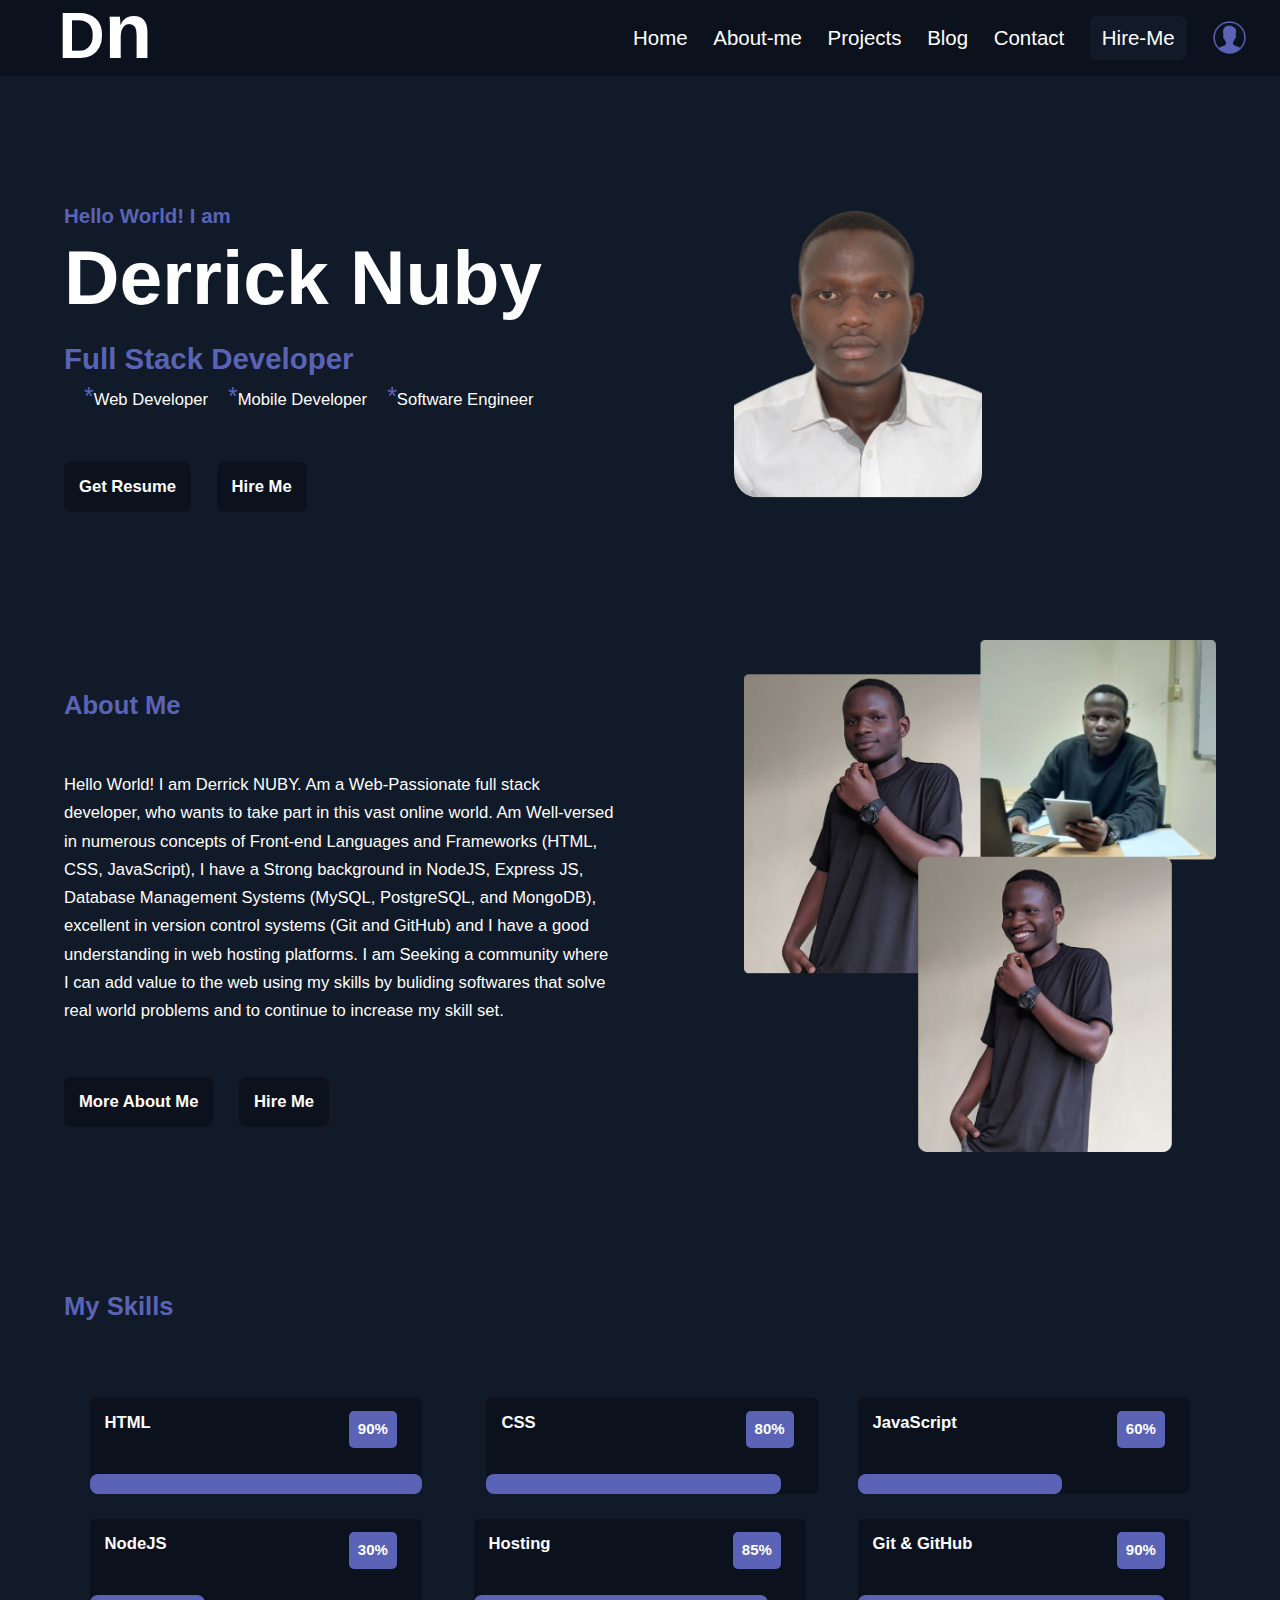
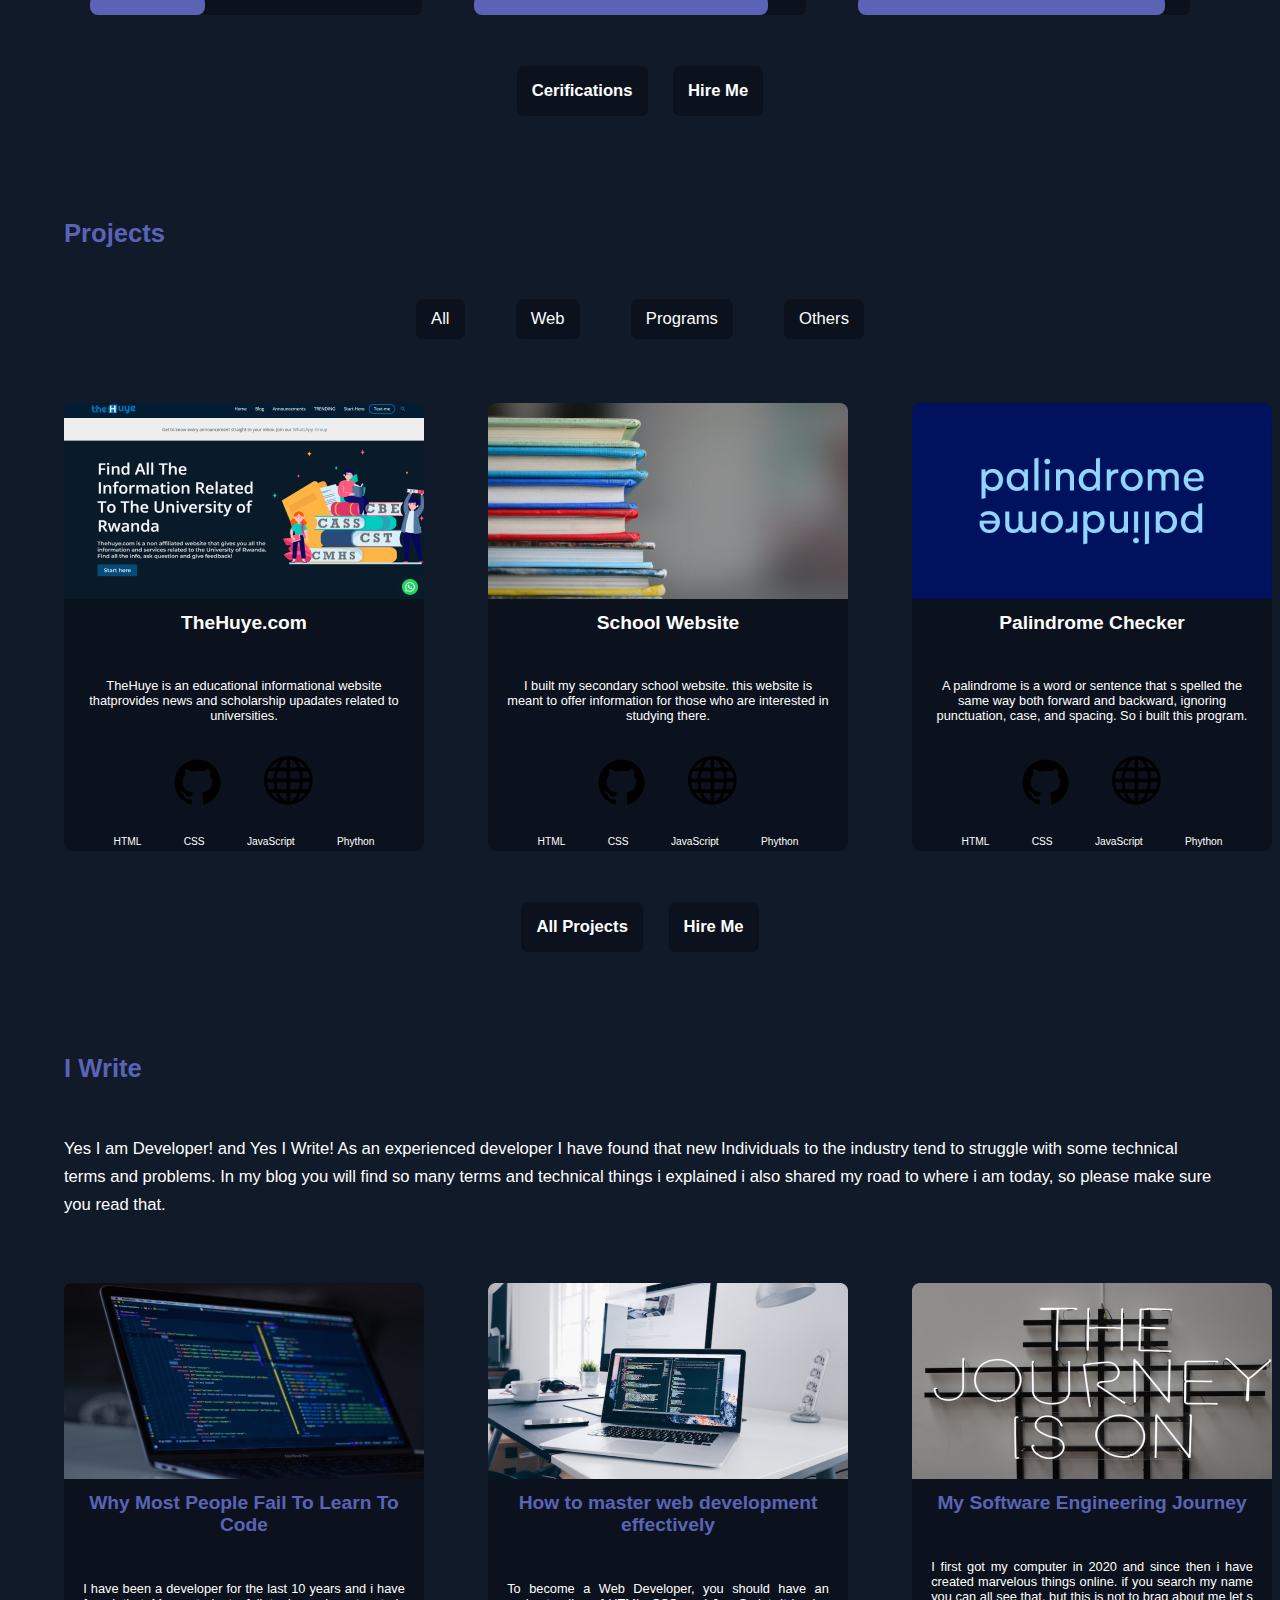
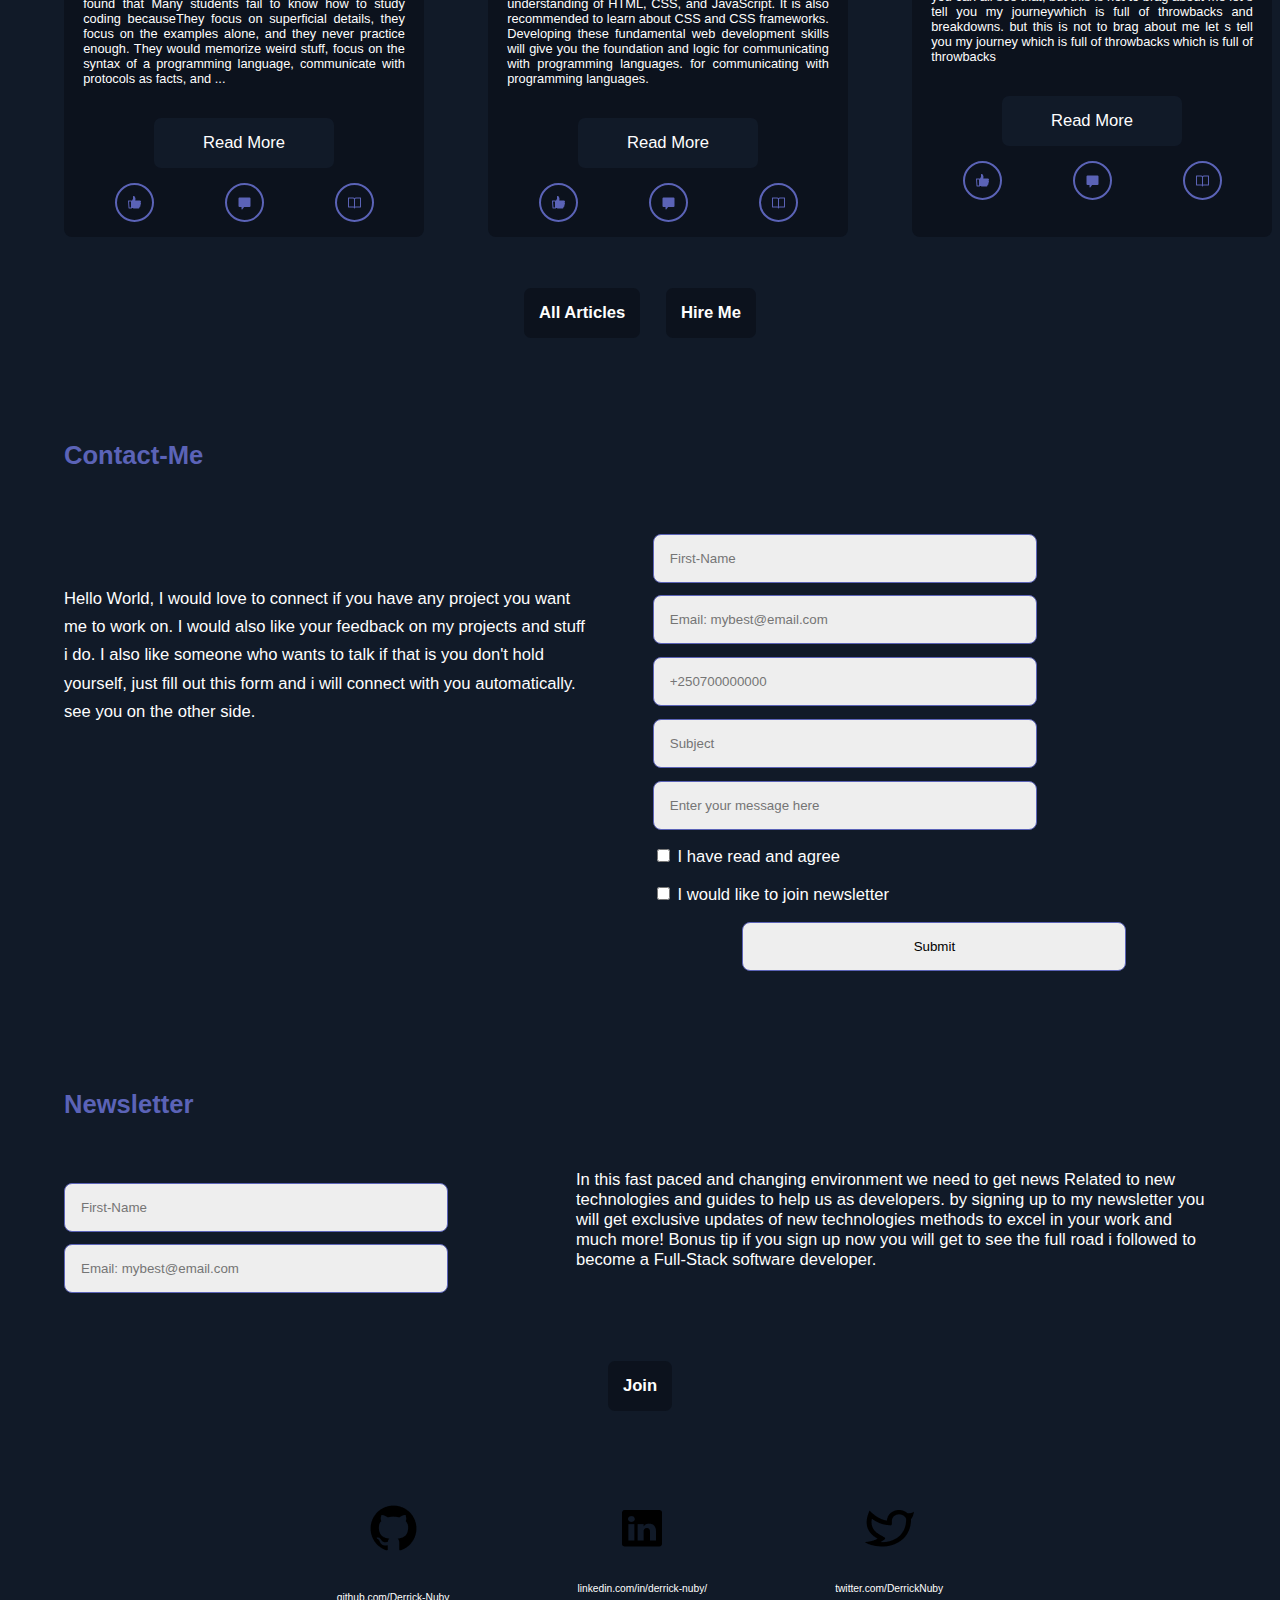
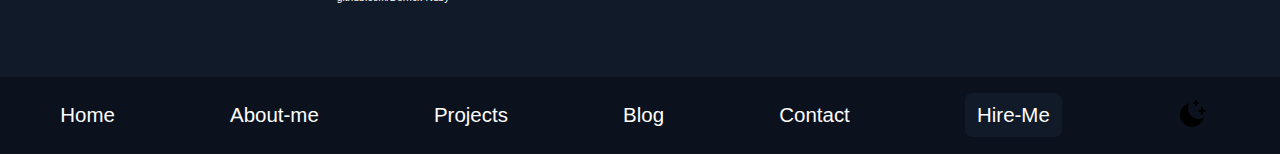
==== commit 3e5adc1c: "icons added" ====
--- a/index.html
+++ b/index.html
@@ -31,13 +31,11 @@
                 <div class="menu_item6"> Hire-Me</div>
             </a>
             <a href="./pages/login.html"><img class="logincon" src="./images/logincon.png" alt=""login></a>
-            
-            <div class="logcorner">D</div>
         </div>
     </div>
-    <div class="loggedin" id="loggedin"><span class="logoletter">D</span> <span>Derrick</span></div>
-    <p id="adminName"></p>
+
     <div class="main">
+
         <div class="section1">
             <div class="left">
                 <div class="hello"> Hello World! I am</div>
@@ -284,16 +282,43 @@
                     <div class="btns2">
                         <div class="button2"><a href="./pages/blogpost.html">Read More</a></div>
                     </div>
+
+                    <div class="interactions">
+                        <div class="like intcon" title="Likes">
+                            <img src="./images/likes.png" alt="">
+                        </div>
+
+                        <div class="comments intcon" title="Comments">
+                            <img src="./images/comments.png" alt="">
+                        </div>
+
+                        <div class="minuteread intcon" title="Read Time">
+                            <img src="./images/readtime.png" alt="">
+                        </div>
+                    </div>
                      
                 </div>
                 <div class="blog2 blog_descr">
                     <div class="image">
                         <img src="./images/how_to_master_web.png" alt="how_to_master_web">
                     </div>
-                    <div class="title3">How to master web development</div>
-                    <p>To become a Web Developer, you should have an understanding of HTML, CSS, and JavaScript. It is also recommended to learn about CSS and CSS frameworks. Developing these fundamental web development skills will give you the foundation and logic for communicating with programming languages.</p>
+                    <div class="title3">How to master web development effectively</div>
+                    <p>To become a Web Developer, you should have an understanding of HTML, CSS, and JavaScript. It is also recommended to learn about CSS and CSS frameworks. Developing these fundamental web development skills will give you the foundation and logic for communicating with programming languages. for communicating with programming languages.</p>
                     <div class="btns2">
                         <div class="button2"><a href="./pages/blogpost.html">Read More</a></div>
+                    </div>
+                    <div class="interactions">
+                        <div class="like intcon" title="Likes">
+                            <img src="./images/likes.png" alt="">
+                        </div>
+
+                        <div class="comments intcon" title="Comments" >
+                            <img src="./images/comments.png" alt="">
+                        </div>
+
+                        <div class="minuteread intcon" title="Read Time">
+                            <img src="./images/readtime.png" alt="">
+                        </div>
                     </div>
                 </div>
                 <div class="blog3 blog_descr">
@@ -301,9 +326,23 @@
                         <img src="./images/my_software_eng_journey.png" alt="images/my_software_eng_journey">
                     </div>
                     <div class="title3">My Software Engineering Journey</div>
-                    <p>I first got my computer in 2020 and since then i have created marvelous things online. if you search my name you can all see that, but this is not to brag about me let s tell you my journeywhich is full of throwbacks and breakdowns.</p>
+                    <p>I first got my computer in 2020 and since then i have created marvelous things online. if you search my name you can all see that, but this is not to brag about me let s tell you my journeywhich is full of throwbacks and breakdowns.  but this is not to brag about me let s tell you my journey which is full of throwbacks which is full of throwbacks</p>
                     <div class="btns2">
                         <div class="button2"><a href="./pages/blogpost.html">Read More</a></div>
+                    </div>
+
+                    <div class="interactions">
+                        <div class="like intcon" title="Likes" >
+                            <img src="./images/likes.png" alt="">
+                        </div>
+
+                        <div class="comments intcon" title="Comments">
+                            <img src="./images/comments.png" alt="">
+                        </div>
+
+                        <div class="minuteread intcon" title="Read Time">
+                            <img src="./images/readtime.png" alt="">
+                        </div>
                     </div>
                 </div>
         </div>
@@ -428,9 +467,5 @@
         </div>
     </div>
 </body>
-<script>
-    let admin = document.getElementById('adminName');
-     let user = document.cookie; // cookie of logged in user
-     admin.innerText = user.slice(6); // Displaying username
-</script>
+<script src="app.js"></script>
 </html>--- a/style.css
+++ b/style.css
@@ -123,7 +123,6 @@
 .logincon {
     height: 35px;
     border-radius: 20px;
-    /* display: none; */
 }
 
 .logincon:hover {
@@ -132,54 +131,6 @@
     height: 33px;
 }
 /* end of menu */
-
-.loggedin {
-    background-color: var(--bheader);
-    padding: 10px 3px;
-    /* display: flex;
-    align-items: center;
-    justify-content: right;
-    padding: 5px;
-    margin: 0px;
-    gap: 5px; */
-    /* text-align: right; */
-    /* width: fit-content; */
-    position: fixed; 
-    right: 0px;
-    border-radius: 3px 0px 0px 3px;
-    font-size: 14px;
-    cursor: pointer;
-}
-
-.logoletter {
-    background-color: black;
-    padding: 7px 10px;
-    border-radius: 500px;
-    /* margin: 7px 0px; */
-}
-
-.logcorner {
-    background-color: var(--bheader);
-    font-size: 14px;
-    cursor: pointer;
-    padding: 11px;
-    border-radius: 500px;
-    border: 3px solid;
-    line-height: 10px;
-    margin: 0px;
-    display: none;
-}
-
-.logcorner:hover {
-    background-color: var(--1bgcolor);
-    font-size: 20px;
-    color: var(--bheader);
-    transition: 200ms;
-    border-color: var(--bheader);
-    font-weight: bolder2;
-    line-height: 14px;
-}
-
 
 
 .left {
@@ -417,11 +368,12 @@
     display: flex;
     gap: 5vw;
     padding-top: 5vw;
+    /* width: 28vw; */
 }
 
 .blog_descr {
     background-color: var(--1bgcolor);
-    height: 40vw;
+    /* height: 40vw; */
     align-items: center;
     border-radius: 8px;
 }
@@ -439,6 +391,29 @@
     padding: 1.5vw;
     text-align: justify;
     font-size: 1vw;
+}
+
+
+.interactions {
+    display: flex;
+    justify-content: space-around;
+    padding: 15px;
+    align-items: flex-end;
+}
+
+.intcon {
+    border: 2px solid var(--bheader);
+    border-radius: 50px;
+}
+
+.intcon img  {
+    cursor: pointer;
+    height: 15px;
+    padding: 10px;
+}
+
+.intcon:hover {
+    border: 2px solid var(--formbgcolor);
 }
 
 .sec6 {
